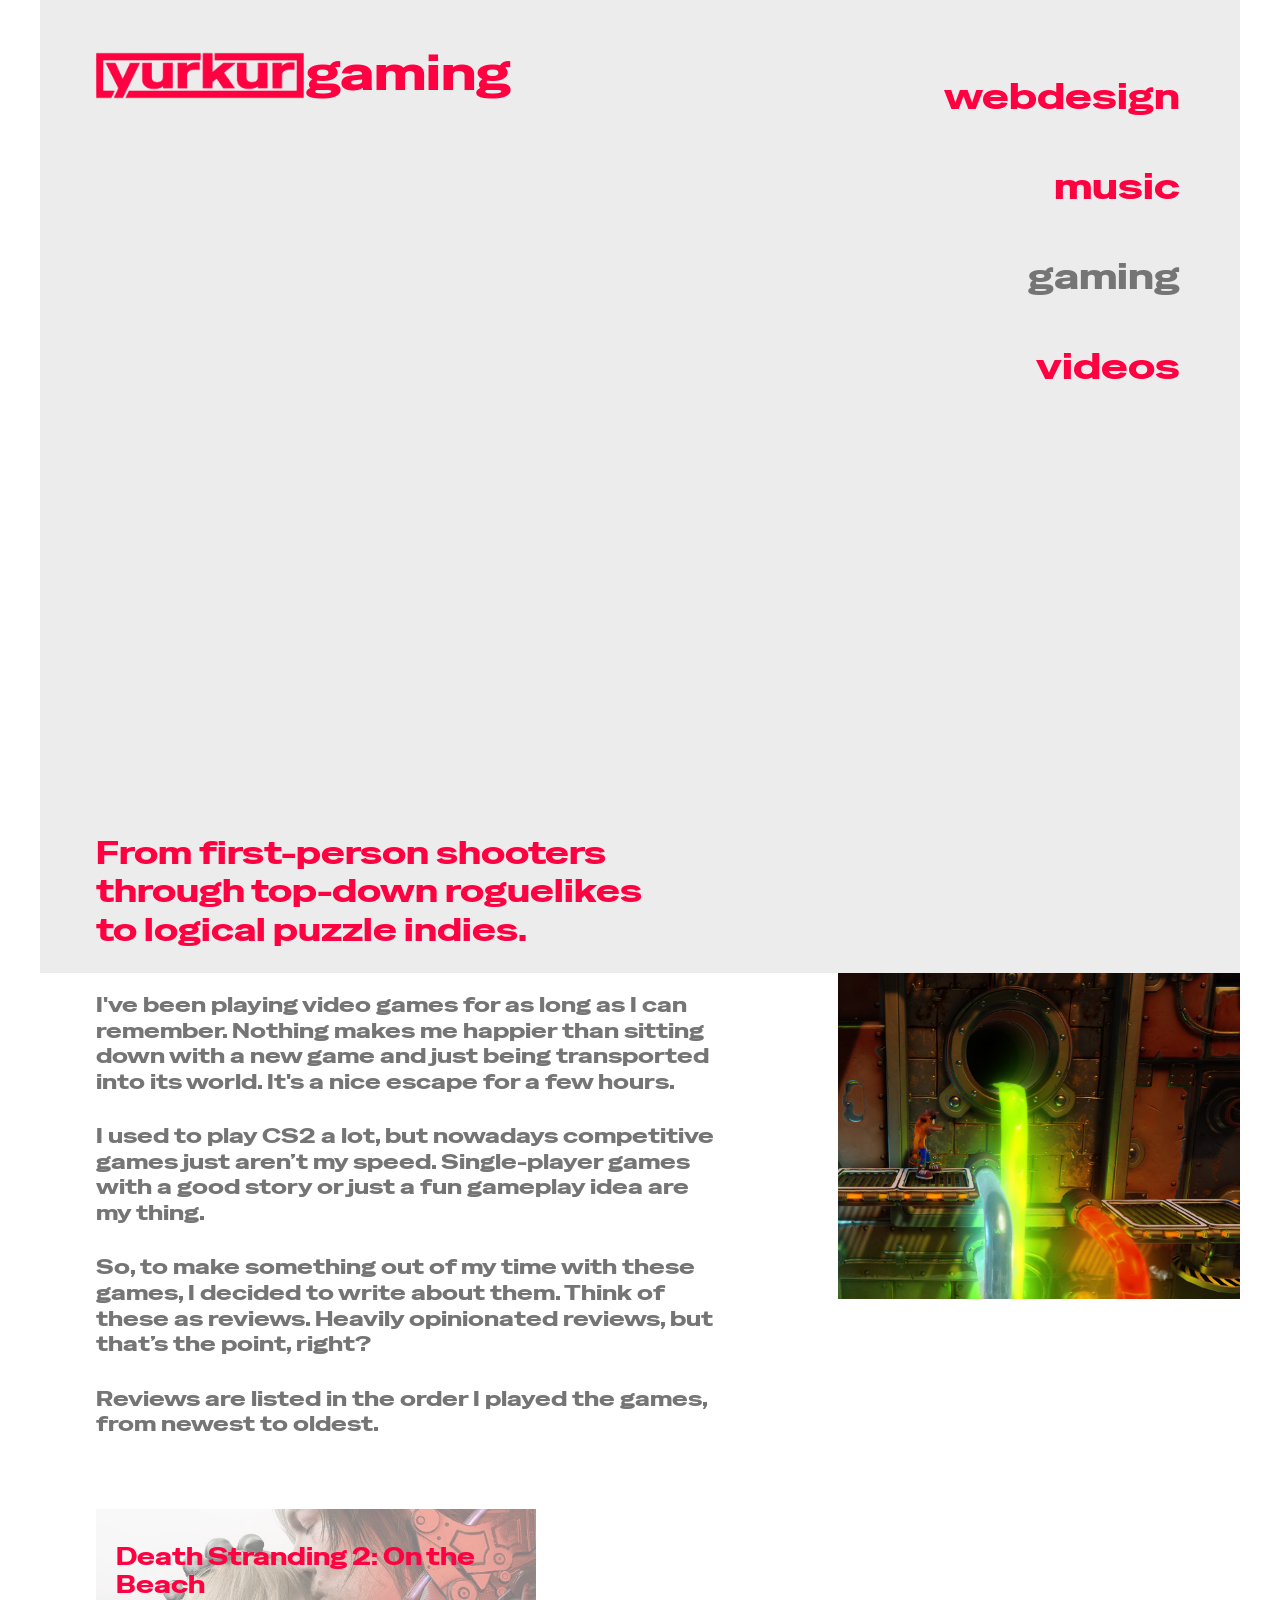
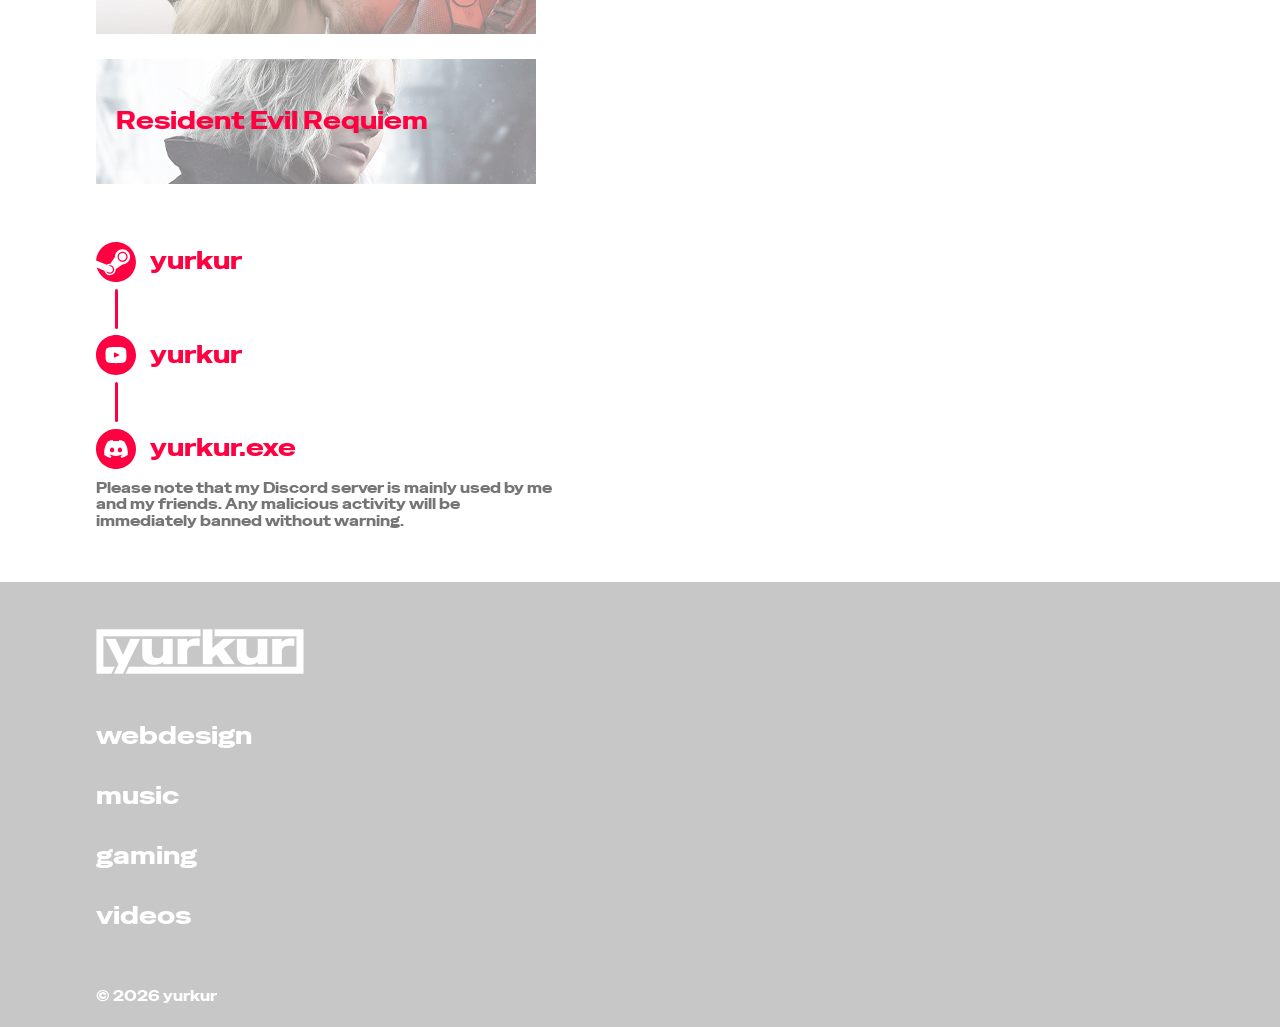
==== gaming.html @ cbd645f3 "Add website files" ====
<!doctype html>
<html lang="en">

<head>
  <meta charset="utf-8">
  <meta name="viewport" content="width=device-width, initial-scale=1">
  <meta name="description" content="Game reviews and opinions by yurkur.">
  <title>yurkur | Gaming</title>
  <link rel="preload" href="assets/fonts/special-gothic-expanded-one.ttf" as="font" type="font/ttf" crossorigin>
  <link rel="stylesheet" href="styles.css">
  <script src="script.js" defer></script>
</head>

<body class="page-gaming" id="gaming">
  <a class="skip-link" href="#main">Skip to content</a>
  <a class="brand" href="index.html" aria-label="yurkur — Home">
    <img src="assets/logo-red.webp" width="104" height="24" alt="yurkur">
    <span class="brand-page" aria-hidden="true">gaming</span>
  </a>
  <header class="header">
    <div class="header-glass" aria-hidden="true"></div>
    <button class="menu-toggle" type="button" aria-label="Open navigation" aria-controls="navigation"
      aria-expanded="false" hidden>
      <span class="menu-icon icon-menu-arrow" aria-hidden="true"></span>
    </button>
    <nav class="desktop-nav" aria-label="Main desktop navigation">
      <a href="webdesign.html">webdesign</a>
      <a href="music.html">music</a>
      <a href="gaming.html" aria-current="page">gaming</a>
      <a href="videos.html">videos</a>
    </nav>
  </header>
  <dialog class="menu" id="navigation" aria-label="Main navigation">
    <div class="menu-panel">
      <nav aria-label="Main">
        <a href="webdesign.html">webdesign</a>
        <a href="music.html">music</a>
        <a href="gaming.html" aria-current="page">gaming</a>
        <a href="videos.html">videos</a>
      </nav>
    </div>
  </dialog>
  <main id="main">
    <section class="intro" aria-label="Gaming">
      <div class="hero video-panel">
        <video class="background-video" data-file="assets/video/home-4.mp4" autoplay loop muted playsinline
          preload="none" aria-hidden="true" tabindex="-1"></video>
        <h1>From first-person shooters<br class="gaming-line"> through top-down roguelikes<br class="gaming-line"> to
          logical puzzle indies.</h1>
      </div>
      <div class="biography biography--with-photo">
        <p>I've been playing video games for as
          long as I can remember. Nothing makes
          me happier than sitting down with a
          new game and just being transported into
          its world. It's a nice escape for a few hours.</p>
        <p>I used to play CS2 a lot, but nowadays
          competitive games just aren’t my speed.
          Single-player games with a good story
          or just a fun gameplay idea are my thing.</p>
        <img class="intro-photo" src="assets/gaming-photo.webp" width="1200" height="973" alt="Crash Bandicoot"
          loading="lazy" decoding="async">
        <p>So, to make something out of my time
          with these games, I decided to write
          about them. Think of these as reviews.
          Heavily opinionated reviews, but that’s
          the point, right?</p>
        <p>Reviews are listed in the order I played
          the games, from newest to oldest.</p>
      </div>
    </section>
    <div class="gaming-reviews" aria-label="Game reviews">

      <section class="review-entry" id="review-death-stranding-2" data-review-id="death-stranding-2"
        aria-labelledby="title-death-stranding-2">
        <a class="review-card" href="reviews/death-stranding-2.html">
          <img class="review-card__image" src="assets/reviews/ds2/cover.webp" width="1200" height="973" alt=""
            loading="lazy" decoding="async">
          <h2 class="review-card__title" id="title-death-stranding-2">Death Stranding 2: On the Beach</h2>
        </a>
      </section>

      <section class="review-entry" id="review-resident-evil-requiem" data-review-id="resident-evil-requiem"
        aria-labelledby="title-resident-evil-requiem">
        <a class="review-card" href="reviews/resident-evil-requiem.html">
          <img class="review-card__image" src="assets/re9-thumb.webp" width="440" height="125" alt="" loading="lazy"
            decoding="async">
          <h2 class="review-card__title" id="title-resident-evil-requiem">Resident Evil Requiem</h2>
        </a>
      </section>

    </div>
    <section class="links-section gaming-links" aria-label="Gaming profiles">
      <ul class="social-links">
        <li><a href="https://steamcommunity.com/id/yurkur" target="_blank" rel="noopener noreferrer"
            aria-label="Steam: yurkur (opens in a new tab)"><span class="social-icon icon-steam"
              aria-hidden="true"></span><span>yurkur</span></a></li>
        <li><a href="https://www.youtube.com/@yurkur" target="_blank" rel="noopener noreferrer"
            aria-label="YouTube: yurkur (opens in a new tab)"><span class="social-icon icon-youtube"
              aria-hidden="true"></span><span>yurkur</span></a></li>
        <li><a href="https://discord.com/users/459400616897413120" target="_blank" rel="noopener noreferrer"
            aria-label="Discord: yurkur.exe (opens in a new tab)"><span class="social-icon icon-discord"
              aria-hidden="true"></span><span>yurkur.exe</span></a></li>
      </ul>
      <p class="disclaimer">Please note that my Discord server is mainly used by me and my friends. Any malicious
        activity will be immediately banned without warning.</p>
    </section>
  </main>
  <footer class="footer">
    <a href="index.html" aria-label="yurkur — Home">
      <img src="assets/logo-white.webp" width="104" height="24" alt="yurkur">
    </a>
    <nav class="footer-nav" aria-label="Footer">
      <a href="webdesign.html">webdesign</a>
      <a href="music.html">music</a>
      <a href="gaming.html" aria-current="page">gaming</a>
      <a href="videos.html">videos</a>
    </nav>
    <small>© 2026 yurkur</small>
  </footer>
</body>

</html>
---- styles.css ----
@font-face {
    font-family: "Special Gothic Expanded One";
    src: url("assets/fonts/special-gothic-expanded-one.ttf") format("truetype");
    font-style: normal;
    font-weight: 400;
    font-display: swap;
}

:root {
    --orange: #ff7300;
    --text: #757575;
    --gutter: 25px;
    --header-height: 80px;
}

* {
    box-sizing: border-box;
}

html {
    scroll-behavior: smooth;
    scroll-padding-top: 96px;
}

body {
    margin: 0;
    background: #fff;
    color: var(--text);
    font: 400 14px/1.2 "Special Gothic Expanded One", sans-serif;
}

button,
a {
    -webkit-tap-highlight-color: transparent;
}

a {
    color: inherit;
    text-decoration: none;
}

button {
    font: inherit;
    cursor: pointer;
}

img {
    display: block;
    max-width: 100%;
}

h1,
h2,
p {
    margin: 0;
    font-weight: 400;
}

a:focus-visible,
button:focus-visible {
    outline: 2px solid var(--orange);
    outline-offset: 5px;
}

.skip-link {
    position: fixed;
    top: 8px;
    left: 12px;
    padding: 10px;
    background: white;
    color: var(--orange);
    z-index: 100;
    transform: translateY(-160%);
}

.skip-link:focus {
    transform: none;
}

.brand {
    position: absolute;
    left: var(--gutter);
    top: 27px;
    z-index: 12;
}

.brand img,
.footer>a img {
    height: 23.5px;
    width: 104px;
}

.brand img {
    display: block;
    align-self: flex-start;
}

.header {
    position: sticky;
    top: 0;
    height: var(--header-height);
    margin-bottom: calc(-1 * var(--header-height));
    z-index: 10;
    pointer-events: none;
}

.header-glass {
    position: absolute;
    inset: 0;
    background: linear-gradient(to bottom, rgba(255, 255, 255, .85), rgba(255, 255, 255, .35) 65%, rgba(255, 255, 255, 0));
    -webkit-backdrop-filter: blur(14px);
    backdrop-filter: blur(14px);
    -webkit-mask-image: linear-gradient(#000 0%, #000 20%, transparent 100%);
    mask-image: linear-gradient(#000 0%, #000 20%, transparent 100%);
}

.menu-toggle {
    position: absolute;
    right: 14px;
    top: 16px;
    width: 44px;
    height: 44px;
    display: grid;
    place-items: center;
    border: 0;
    background: transparent;
    pointer-events: auto;
}

.menu-toggle[hidden] {
    display: none;
}

.menu-toggle .menu-icon {
    transition: transform .2s;
}

.menu-toggle:hover .menu-icon {
    transform: translateX(-3px);
}

.video-panel {
    position: relative;
    isolation: isolate;
    background: #ececec;
    overflow: hidden;
}

.background-video {
    position: absolute;
    inset: 0;
    width: 100%;
    height: 100%;
    object-fit: cover;
    z-index: -1;
}

.home-photo {
    position: absolute;
    inset: 0;
    width: 100%;
    height: 100%;
    object-fit: cover;
    object-position: center;
    z-index: -1;
    pointer-events: none;
}

.hero {
    min-height: 326px;
    display: flex;
    align-items: flex-end;
    padding: 120px var(--gutter) 23px;
}

h1 {
    color: var(--orange);
    font-size: 18px;
    line-height: 1.2;
}

.biography {
    padding: 21px var(--gutter) 24px;
    min-height: 213px;
}

.biography p {
    max-width: 334px;
}

.biography p+p {
    margin-top: 17px;
}

.content-section {
    min-height: 326px;
    display: flex;
    align-items: center;
    padding: 50px var(--gutter);
}

.content-nav {
    display: flex;
    flex-direction: column;
    align-items: flex-start;
    color: var(--orange);
    font-size: 24px;
    line-height: 1.2;
    gap: 30px;
}

.content-nav a,
.footer-nav a {
    transition: opacity .18s;
}

.content-nav a:hover,
.footer-nav a:hover {
    opacity: .65;
}

.links-section {
    padding: 26px var(--gutter);
    scroll-margin-top: 0;
}

h2 {
    font-size: 18px;
    line-height: 1.2;
    color: var(--orange);
}

.links-description {
    max-width: 303px;
    margin-top: 5px;
}

.social-links {
    list-style: none;
    margin: 30px 0 0;
    padding: 0;
}

.social-links li {
    position: relative;
    height: 93.4px;
}

.social-links li:last-child {
    height: 40px;
}

.social-links li:not(:last-child)::after {
    content: "";
    position: absolute;
    width: 3px;
    height: 40px;
    top: 47px;
    left: 19px;
    background: var(--orange);
    border-radius: 2px;
}

.social-links a {
    display: flex;
    align-items: center;
    gap: 14px;
    width: fit-content;
    min-height: 40px;
    color: var(--orange);
}

.social-links .social-icon {
    width: 40px;
    height: 40px;
    flex-shrink: 0;
    transition: transform .18s;
}

.social-links a:hover .social-icon {
    transform: scale(1.07);
}

.social-links a:hover span {
    text-decoration: underline;
    text-underline-offset: 4px;
}

.disclaimer {
    font-size: 8px;
    max-width: 267px;
    margin-top: 11px;
    line-height: 1.2;
}

.footer {
    position: relative;
    min-height: 244px;
    background: #c7c7c7;
    padding: 29px var(--gutter) 15px;
    color: #fff;
    display: flex;
    flex-direction: column;
    align-items: flex-start;
}

.footer-nav {
    display: flex;
    flex-direction: column;
    margin-top: 34px;
    font-size: 14px;
    line-height: 1.2;
    gap: 30px;
}

.footer small {
    font-size: 8px;
    margin-top: auto;
    padding-top: 35px;
}

.menu {
    position: fixed;
    inset: 0 0 0 auto;
    margin: 0;
    width: 60vw;
    max-width: none;
    height: 100dvh;
    max-height: none;
    padding: 0;
    border: 0;
    background: transparent;
    color: var(--orange);
    overflow: clip;
    transform: none;
    transition: none;
    overscroll-behavior: contain;
}

.menu[open] {
    display: block;
}

.menu::backdrop {
    background: rgba(0, 0, 0, 0);
    transition: background-color 0.3s ease;
}

.menu.is-open::backdrop {
    background: rgba(0, 0, 0, 0.15);
}

.menu nav {
    display: flex;
    flex-direction: column;
}

.menu nav a {
    display: block;
    width: 100%;
    padding: 17px 25px;
    font-size: clamp(14px, 4vw, 22px);
    overflow-wrap: anywhere;
    color: #757575;
    transition: background .15s, color .15s;
}

.menu nav a[aria-current="page"],
.menu nav a:hover,
.menu nav a:focus-visible {
    background-color: #FF7300;
    color: #fff;
}

body.menu-open {
    position: fixed;
    inset: 0;
    top: var(--scroll-top);
    overflow: hidden;
}

.menu-panel {
    height: 100%;
    padding: 80px 0 24px;
    overflow-y: auto;
    background: #fff;
    transform: translateX(100%);
    transition: transform 0.3s ease;
}

.menu.is-open .menu-panel {
    transform: translateX(0);
}

.menu-toggle {
    z-index: 2;
}

.menu-toggle .menu-icon {
    transform: rotate(0deg);
    transition: transform 0.3s ease;
}

.menu-toggle:hover .menu-icon {
    transform: rotate(0deg);
}

.menu-toggle[aria-expanded="true"] .menu-icon {
    transform: rotate(180deg);
}

.desktop-nav,
.footer-logo-default,
.footer-logo-hover {
    display: none;
}

.social-icon,
.menu-icon {
    display: block;
    background-color: currentColor;
    -webkit-mask: var(--icon-image) center / contain no-repeat;
    mask: var(--icon-image) center / contain no-repeat;
}

.menu-toggle {
    color: var(--orange);
}

.menu-icon {
    width: 15px;
    height: 15px;
}

.icon-instagram {
    --icon-image: url("assets/instagram.svg");
}

.icon-music {
    --icon-image: url("assets/music.svg");
}

.icon-soundcloud {
    --icon-image: url("assets/soundcloud.svg");
}

.icon-youtube {
    --icon-image: url("assets/youtube.svg");
}

.icon-steam {
    --icon-image: url("assets/steam.svg");
}

.icon-discord {
    --icon-image: url("assets/discord.svg");
}

.icon-spotify {
    --icon-image: url("assets/spotify.svg");
}

.icon-apple-music {
    --icon-image: url("assets/apple-music.svg");
}

.icon-mail {
    --icon-image: url("assets/mail.svg");
}

.icon-menu-arrow {
    --icon-image: url("assets/menu-arrow.svg");
}

:is(.menu) a[href="music.html"] {
    --nav-hover: #00FF80;
}

:is(.menu) a[href="webdesign.html"] {
    --nav-hover: #00CBFF;
}

:is(.menu) a[href="gaming.html"] {
    --nav-hover: #FF0040;
}

:is(.menu) a[href="videos.html"] {
    --nav-hover: #B700FF;
}

.menu nav a:hover,
.menu nav a:focus-visible {
    background-color: var(--nav-hover, var(--orange));
    color: #fff;
}

.page-music {
    --orange: #00ff80;
}

.page-music .brand {
    display: flex;
    align-items: center;
    color: var(--orange);
}

.page-webdesign .brand,
.page-gaming .brand,
.page-videos .brand {
    display: flex;
    align-items: center;
    gap: 1px;
    color: var(--orange);
}

.page-music .brand-page {
    font-size: 25px;
    line-height: 1;
}

.page-music .hero,
.page-gaming .hero,
.page-videos .hero {
    padding-bottom: 24px;
}

.page-music .biography {
    min-height: 0;
    padding-bottom: 28px;
}

.page-music .biography p {
    max-width: 345px;
}

.page-webdesign .biography {
    min-height: 0;
    padding-bottom: 18px;
}

.page-webdesign .biography p,
.page-gaming .biography p,
.page-videos .biography p {
    max-width: 100%;
}

.page-gaming .biography,
.page-videos .biography {
    min-height: 0;
    padding-bottom: 19px;
}

.page-videos .biography {
    padding-bottom: 0;
}

.page-music .music-inline-link {
    color: var(--orange);
    transition: color .2s ease;
}

.page-music .music-inline-link:hover,
.page-music .music-inline-link:focus-visible {
    color: #757575;
}

.page-music .music-intro-links {
    margin-top: 29px;
}

.page-music .media-section,
.page-videos .media-section {
    padding: 29px var(--gutter) 0;
}

.page-videos .media-section {
    padding-top: 26px;
    padding-bottom: 41px;
}

.page-music .media-description,
.page-videos .media-description {
    max-width: 292px;
}

.page-videos .media-description {
    max-width: none;
}

.page-music .media-list,
.page-videos .media-list {
    display: grid;
    gap: 30px;
    margin-top: 30px;
}

.page-videos .media-list {
    margin-top: 26px;
}

.page-music .media-item,
.page-videos .media-item {
    min-width: 0;
    margin: 0;
}

.page-music .media-item figcaption,
.page-videos .media-item figcaption {
    margin-top: 7px;
    text-align: center;
    line-height: 1.2;
}

.page-music .media-item figcaption span,
.page-music .media-item time {
    display: block;
}

.page-music .media-item time {
    color: #c7c7c7;
}

.page-videos .media-item figcaption span {
    display: block;
}

.page-music .media-player,
.page-videos .media-player {
    position: relative;
    width: 100%;
    aspect-ratio: 352 / 179;
    overflow: hidden;
    border-radius: 20px;
    background: #ececec;
}

.page-music .media-player iframe,
.page-videos .media-player iframe {
    display: block;
    width: 100%;
    height: 100%;
    border: 0;
}

.page-music .music-streaming {
    padding-top: 33px;
    padding-bottom: 24px;
}

.page-music .music-streaming .links-description {
    max-width: 293px;
    margin-top: 0;
}

.page-music .music-streaming .social-links {
    margin-top: 28px;
}

.page-music .menu nav a[aria-current="page"] {
    background-color: var(--orange);
    color: #fff;
}

.page-music .menu nav a:hover,
.page-music .menu nav a:focus-visible {
    background-color: var(--nav-hover, var(--orange));
    color: #fff;
}

.page-music .footer,
.page-webdesign .footer,
.page-gaming .footer,
.page-videos .footer {
    padding-top: 25px;
}

.page-music .footer small,
.page-webdesign .footer small,
.page-gaming .footer small,
.page-videos .footer small {
    padding-top: 24px;
}

.page-webdesign .footer>a,
.page-gaming .footer>a,
.page-videos .footer>a {
    position: relative;
    display: block;
}

.page-webdesign .footer>a img,
.page-gaming .footer>a img,
.page-videos .footer>a img {
    transition: opacity .2s ease;
}

.page-webdesign .footer>a::after,
.page-gaming .footer>a::after,
.page-videos .footer>a::after {
    content: "";
    position: absolute;
    inset: 0;
    background: var(--orange);
    -webkit-mask: url("assets/logo-white.webp") center / contain no-repeat;
    mask: url("assets/logo-white.webp") center / contain no-repeat;
    opacity: 0;
    pointer-events: none;
    transition: opacity .2s ease;
}

.page-webdesign .footer>a:hover img,
.page-webdesign .footer>a:focus-visible img,
.page-gaming .footer>a:hover img,
.page-gaming .footer>a:focus-visible img,
.page-videos .footer>a:hover img,
.page-videos .footer>a:focus-visible img {
    opacity: 0;
}

.page-webdesign .footer>a:hover::after,
.page-webdesign .footer>a:focus-visible::after,
.page-gaming .footer>a:hover::after,
.page-gaming .footer>a:focus-visible::after,
.page-videos .footer>a:hover::after,
.page-videos .footer>a:focus-visible::after {
    opacity: 1;
}

.page-music .footer-nav {
    margin-top: 6px;
    gap: 0;
    line-height: 2.5;
}

.page-music .footer-nav [aria-current="page"] {
    color: var(--orange);
}

.desktop-nav a[aria-current="page"] {
    color: #757575;
}

.page-webdesign {
    --orange: #00cbff;
}

.page-webdesign .brand-page {
    font-size: clamp(19px, 6.22vw, 25px);
    line-height: 1;
    transform: translateY(-2px);
}

.page-webdesign .webdesign-inline-link {
    color: var(--orange);
}

.page-webdesign a.webdesign-inline-link:hover,
.page-webdesign a.webdesign-inline-link:focus-visible {
    color: #757575;
}

.page-webdesign .portfolio-section {
    padding: 0 var(--gutter);
}

.page-webdesign .portfolio-grid {
    display: grid;
    grid-template-columns: minmax(0, 1fr);
    gap: 18px;
}

.page-webdesign .portfolio-card {
    position: relative;
    display: grid;
    place-items: center;
    overflow: hidden;
    isolation: isolate;
    min-width: 0;
    aspect-ratio: 1;
    background: #c7c7c7;
}

.page-webdesign .portfolio-card__image {
    position: absolute;
    inset: 0;
    width: 100%;
    height: 100%;
    max-width: none;
    object-fit: cover;
    transition: transform .4s ease, filter .4s ease;
}

.page-webdesign .portfolio-card__logo {
    position: relative;
    z-index: 1;
    width: min(280px, 80%);
    height: auto;
    max-height: 75%;
    object-fit: contain;
    pointer-events: none;
}

.page-webdesign .portfolio-card[href]:focus-visible .portfolio-card__image {
    transform: scale(1.045);
    filter: brightness(1.12);
}

.page-webdesign .webdesign-contact {
    padding: 30px var(--gutter) 28px;
}

.page-webdesign .webdesign-contact .social-links {
    margin: 0;
}

.page-webdesign .menu nav a[aria-current="page"],
.page-gaming .menu nav a[aria-current="page"],
.page-videos .menu nav a[aria-current="page"] {
    background: var(--orange);
    color: #fff;
}

.page-webdesign .footer-nav,
.page-gaming .footer-nav,
.page-videos .footer-nav {
    gap: 0;
    line-height: 2.5;
    margin-top: 7px;
}

.page-webdesign .footer-nav a {
    color: #fff;
}

.page-webdesign .footer-nav a:hover,
.page-webdesign .footer-nav a:focus-visible,
.page-gaming .footer-nav a:hover,
.page-gaming .footer-nav a:focus-visible,
.page-videos .footer-nav a:hover,
.page-videos .footer-nav a:focus-visible {
    color: var(--orange);
    opacity: 1;
}

.page-webdesign .webdesign-inline-link,
.page-webdesign .social-links a,
.page-webdesign .footer-nav a {
    transition: color .2s ease, opacity .2s ease;
}

.page-webdesign .social-links .social-icon {
    transition: background-color .2s ease, transform .2s ease;
}

.page-gaming .social-links a,
.page-videos .social-links a {
    transition: color .2s ease;
}

.page-gaming .social-links .social-icon,
.page-videos .social-links .social-icon {
    transition: transform .2s ease, filter .2s ease;
}

.page-webdesign .portfolio-card {
    aspect-ratio: 1 / 1;
    overflow: hidden;
}

.page-webdesign .portfolio-card__image {
    width: 100%;
    height: 100%;
    object-fit: cover;
    transform: scale(1);
    transition: transform .4s ease;
    z-index: 0;
}

.page-webdesign .portfolio-card[href]:focus-visible .portfolio-card__image {
    filter: brightness(1.25) contrast(.55);
}

.page-webdesign .portfolio-card::before {
    content: "";
    position: absolute;
    inset: 0;
    z-index: 1;
    background: #fff;
    opacity: .50;
    pointer-events: none;
    transition: opacity .4s ease;
}

.page-webdesign .portfolio-card__logo {
    z-index: 2;
}

.page-webdesign .portfolio-card[href]:focus-visible::before {
    opacity: .70;
}

.page-gaming {
    --orange: #ff0040;
    --review-white: .50;
    --review-white-hover: .70;
}

.page-gaming .brand-page,
.page-videos .brand-page {
    font-size: 25px;
    line-height: 1;
    transform: translateY(-2px);
}

.page-gaming .gaming-reviews {
    display: grid;
    grid-template-columns: minmax(0, 1fr);
    gap: 21px;
    padding-inline: var(--gutter);
}

.page-gaming .review-entry {
    min-width: 0;
}

.page-gaming .review-card {
    position: relative;
    isolation: isolate;
    overflow: hidden;
    display: flex;
    align-items: center;
    width: 100%;
    aspect-ratio: 440 / 125;
    padding: 15px;
    background: #ececec;
    color: var(--orange);
}

.page-gaming .review-card__image {
    position: absolute;
    inset: 0;
    z-index: 0;
    width: 100%;
    height: 100%;
    max-width: none;
    object-fit: cover;
    transform: scale(1);
    transition: transform .4s ease;
}

.page-gaming .review-card::before {
    content: "";
    position: absolute;
    inset: 0;
    z-index: 1;
    background: #fff;
    opacity: var(--review-white);
    pointer-events: none;
    transition: opacity .4s ease;
}

.page-gaming .review-card__title {
    position: relative;
    z-index: 2;
    font-size: 18px;
    line-height: 1.2;
}

.page-gaming .review-card:focus-visible .review-card__image {
    transform: scale(1.045);
}

.page-gaming .review-card:focus-visible::before {
    opacity: var(--review-white-hover);
}

.page-gaming .gaming-links {
    padding: 30px var(--gutter) 28px;
}

.page-gaming .gaming-links .social-links {
    margin: 0;
}

.page-gaming .footer-nav a,
.page-videos .footer-nav a {
    color: #fff;
    transition: color .2s ease;
}

.page-review .review-layout {
    display: grid;
    grid-template-columns: minmax(0, 1fr);
}

.page-review .review-hero {
    position: relative;
}

.page-review .review-cover {
    position: absolute;
    inset: 0;
    z-index: -1;
    width: 100%;
    height: 100%;
    object-fit: cover;
    pointer-events: none;
}

.page-review .review-hero::before {
    content: "";
    position: absolute;
    inset: 0;
    z-index: 0;
    background: #fff;
    opacity: .50;
    pointer-events: none;
}

.page-review .review-hero h1 {
    position: relative;
    z-index: 1;
    font-size: 24px;
    line-height: 1.2;
}

.page-review .review-year {
    display: block;
    font-size: 16px;
}

.page-review .review-back-icon,
.page-review .review-arrow {
    display: inline-block;
    flex-shrink: 0;
    background: currentColor;
    -webkit-mask: var(--icon-image) center / contain no-repeat;
    mask: var(--icon-image) center / contain no-repeat;
}

.page-review .review-back-icon {
    --icon-image: url("assets/back-arrow.svg");
    width: 23px;
    height: 23px;
}

.page-review .review-arrow {
    width: 15px;
    height: 15px;
}

.page-review .review-arrow--right {
    transform: rotate(180deg);
}

.page-review .review-hero__back {
    position: absolute;
    right: var(--gutter);
    bottom: 24px;
    z-index: 2;
    display: grid;
    place-items: center;
    width: 32px;
    height: 32px;
    color: var(--orange);
    transition: color .2s ease;
}

.page-review .review-deck {
    padding: 21px var(--gutter) 0;
    font-size: 16px;
    line-height: 1.2;
}

.page-review .review-pagination {
    display: flex;
    align-items: center;
    justify-content: space-between;
    gap: 12px;
    margin-inline: var(--gutter);
    font-size: 12px;
    line-height: 1.2;
    color: var(--orange);
}

.page-review .review-pagination a {
    display: inline-flex;
    align-items: center;
    min-height: 44px;
    transition: color .2s ease;
}

.page-review .review-pagination a[aria-disabled="true"] {
    color: #c7c7c7;
    cursor: default;
    pointer-events: none;
}

.page-review .review-pagination--top {
    padding-block: 12px 14px;
    margin-top: 10px;
    border-bottom: 2px solid #757575;
}

.page-review .review-copy {
    padding: 24px var(--gutter);
    min-width: 0;
    font-size: 12px;
    line-height: 1.2;
}

.page-review .review-copy p+p {
    margin-top: 17px;
}

.page-review .review-copy--1 {
    padding-top: 18px;
}

.page-review .review-image {
    display: block;
    width: 100%;
    height: auto;
}

.page-review .review-trailer {
    margin: 0;
    padding: 0 var(--gutter) 20px;
    min-width: 0;
}

.page-review .review-trailer__player {
    width: 100%;
    aspect-ratio: 352 / 179;
    background: #ececec;
    overflow: hidden;
    border-radius: 20px;
}

.page-review .review-trailer iframe {
    display: block;
    width: 100%;
    height: 100%;
    border: 0;
}

.page-review .review-trailer figcaption {
    margin-top: 7px;
    text-align: center;
    font-size: 14px;
    line-height: 1.2;
}

.page-review .review-pagination--bottom {
    border-top: 2px solid #757575;
    padding-block: 5px;
}

.page-review .review-back-link {
    display: inline-flex;
    align-items: center;
    justify-self: start;
    gap: 5px;
    margin: 0 var(--gutter) 26px;
    min-height: 36px;
    color: var(--orange);
    font-size: 12px;
    transition: color .2s ease;
}

.page-review .review-back-link:hover,
.page-review .review-back-link:focus-visible,
.page-review .review-hero__back:hover,
.page-review .review-hero__back:focus-visible,
.page-review .review-pagination a[href]:hover,
.page-review .review-pagination a[href]:focus-visible {
    color: #757575;
}

.page-review .review-pagination [hidden] {
    display: none;
}

.page-review .review-copy--desktop {
    display: none;
}

.page-videos {
    --orange: #b700ff;
}

.page-videos .videos-channel-links {
    margin-top: 26px;
}

.review-ds2 .review-trailer {
    padding-bottom: 20px;
}

.review-ds2 .review-pagination--bottom {
    margin-top: 28px;
}

.intro-photo {
    display: block;
    width: 100%;
    height: auto;
}

@media (max-width: 1023px) {
    .page-music .brand-page {
        transform: translateY(-2px);
    }

    .page-webdesign .footer-nav a[aria-current="page"],
    .page-gaming .footer-nav a[aria-current="page"],
    .page-videos .footer-nav a[aria-current="page"] {
        color: var(--orange);
    }

    .page-webdesign .portfolio-section {
        padding-top: 29px;
    }

    .review-ds2 .review-copy {
        padding-right: calc(var(--gutter) + 3px);
    }

    .biography--with-photo .intro-photo {
        width: calc(100% + 2 * var(--gutter));
        max-width: none;
        margin: 28px calc(-1 * var(--gutter)) 29px;
    }
}

@media (max-width: 374px) {
    .page-webdesign .hero h1 {
        font-size: 16px;
    }

    .page-videos .hero h1 {
        font-size: 17px;
    }

    .page-gaming .gaming-line {
        display: none;
    }

    .page-gaming:not(.page-review) .hero h1,
    .page-gaming .review-card__title {
        font-size: 16px;
    }

    .page-review .review-pagination {
        gap: 4px;
        font-size: 10px;
    }

    .page-videos .videos-line {
        display: none;
    }
}

@media (min-width: 1024px) {
    .page-home .brand,
    .page-music .brand {
        top: 52px;
        left: calc(var(--desktop-edge) + var(--desktop-inset));
    }

    .page-home .brand img,
    .page-music .brand img,
    .page-webdesign .brand img,
    .page-gaming .brand img,
    .page-videos .brand img {
        width: 208px;
        height: 47px;
    }

    .page-webdesign .brand,
    .page-gaming .brand,
    .page-videos .brand {
        top: 52px;
        left: calc(var(--desktop-edge) + var(--desktop-inset));
        gap: 2px;
    }

    .page-home .header,
    .page-music .header,
    .page-webdesign .header,
    .page-gaming .header,
    .page-videos .header {
        position: static;
        height: 0;
        margin: 0;
    }

    .page-home .menu-toggle,
    .page-home .menu,
    .page-home .content-nav {
        display: none;
    }

    .page-home .desktop-nav,
    .page-music .desktop-nav,
    .page-webdesign .desktop-nav,
    .page-gaming .desktop-nav,
    .page-videos .desktop-nav {
        position: absolute;
        top: 52px;
        right: calc(var(--desktop-edge) + var(--desktop-right-inset));
        z-index: 20;
        display: flex;
        flex-direction: column;
        align-items: flex-end;
        color: var(--orange);
        font-size: 36px;
        line-height: 2.5;
        pointer-events: auto;
    }

    .page-home .desktop-nav a,
    .page-music .desktop-nav a,
    .page-webdesign .desktop-nav a,
    .page-gaming .desktop-nav a,
    .page-videos .desktop-nav a {
        transition: color .2s ease;
    }

    .page-music .desktop-nav a:hover,
    .page-music .desktop-nav a:focus-visible {
        color: var(--nav-hover, #757575);
        opacity: 1;
    }

    .page-webdesign .desktop-nav a:hover,
    .page-webdesign .desktop-nav a:focus-visible,
    .page-webdesign .desktop-nav a[aria-current="page"],
    .page-gaming .desktop-nav a:hover,
    .page-gaming .desktop-nav a:focus-visible,
    .page-gaming .desktop-nav a[aria-current="page"],
    .page-videos .desktop-nav a:hover,
    .page-videos .desktop-nav a:focus-visible,
    .page-videos .desktop-nav a[aria-current="page"] {
        color: #757575;
        opacity: 1;
    }

    .page-home main,
    .page-music main {
        display: grid;
        grid-template-columns: minmax(0, 1fr) min(33.5%, 402px);
        width: calc(100% - 64px);
        max-width: 1200px;
        margin-inline: auto;
    }

    .page-home .intro,
    .page-music .intro,
    .page-webdesign .intro {
        display: contents;
    }

    .page-home .hero {
        grid-column: 1 / -1;
        grid-row: 1;
        min-height: 0;
        aspect-ratio: 402 / 326;
        padding: 160px var(--desktop-inset) 22px;
    }

    .page-home .hero h1,
    .page-music .hero h1,
    .page-webdesign .hero h1,
    .page-gaming .hero h1,
    .page-videos .hero h1 {
        font-size: clamp(28px, 2.5vw, 36px);
        line-height: 1.2;
    }

    .page-music .hero {
        grid-column: 1 / -1;
        grid-row: 1;
        min-height: 0;
        aspect-ratio: 402 / 326;
        padding: 160px var(--desktop-inset) 24px;
    }

    .page-webdesign .hero,
    .page-gaming .hero,
    .page-videos .hero {
        min-height: 0;
        aspect-ratio: 402 / 326;
        padding: 160px var(--desktop-inset) 24px;
    }

    .page-webdesign .hero {
        grid-column: 1 / -1;
        grid-row: 1;
    }

    .page-videos .hero {
        padding-bottom: 28px;
    }

    .page-home .biography {
        grid-column: 1;
        grid-row: 2;
        min-width: 0;
        min-height: 326px;
        padding: 19px var(--desktop-inset) 19px;
        font-size: var(--desktop-content-size);
        line-height: 1.2;
    }

    .page-home .biography p {
        max-width: 572px;
    }

    .page-home .biography p+p,
    .page-music .biography p+p,
    .page-webdesign .biography p+p,
    .page-gaming .biography p+p,
    .page-videos .biography p+p {
        margin-top: 28.8px;
    }

    .page-music .biography {
        grid-column: 1;
        grid-row: 2;
        min-width: 0;
        padding: 19px 0 0 var(--desktop-inset);
        font-size: var(--desktop-content-size);
        line-height: 1.2;
    }

    .page-music .biography p {
        width: 100%;
        max-width: 590px;
    }

    .page-webdesign .biography {
        padding: 19px var(--desktop-right-inset) 76px var(--desktop-inset);
        font-size: var(--desktop-content-size);
        line-height: 1.2;
    }

    .page-webdesign .biography p {
        max-width: 630px;
    }

    .page-gaming .biography,
    .page-videos .biography {
        padding: 19px var(--desktop-right-inset) 72px var(--desktop-inset);
        font-size: var(--desktop-content-size);
        line-height: 1.2;
    }

    .page-gaming .biography p,
    .page-videos .biography p {
        max-width: 620px;
    }

    .page-webdesign .biography {
        grid-column: 1;
        grid-row: 2;
        min-width: 0;
    }

    .page-webdesign .biography {
        grid-column: 1 / -1;
    }

    .page-videos .biography {
        padding-bottom: 0;
    }

    .page-videos .biography p {
        max-width: 650px;
    }

    .page-videos .biography p+p {
        margin-top: 28.8px;
    }

    .page-home .content-section {
        grid-column: 2;
        grid-row: 2;
        align-self: start;
        min-height: 0;
        aspect-ratio: 402 / 326;
        padding: 0;
    }

    .page-home .links-section {
        grid-column: 1 / -1;
        grid-row: 3;
        padding: 27px var(--desktop-inset) 45px;
    }

    .page-home h2 {
        font-size: 24px;
    }

    .page-home .links-description {
        max-width: 390px;
        margin-top: 8px;
        font-size: 18px;
    }

    .page-home .social-links {
        margin-top: 35px;
        font-size: 24px;
    }

    .page-home .social-links a,
    .page-music .social-links a {
        transition: color .2s ease;
    }

    .page-home .social-links .social-icon,
    .page-music .social-links .social-icon {
        transition: background-color .2s ease;
    }

    .page-home .social-links a:hover .social-icon,
    .page-home .social-links a:focus-visible .social-icon,
    .page-music .social-links a:hover .social-icon,
    .page-music .social-links a:focus-visible .social-icon,
    .page-webdesign .social-links a:hover .social-icon,
    .page-webdesign .social-links a:focus-visible .social-icon,
    .page-gaming .social-links a:hover .social-icon,
    .page-gaming .social-links a:focus-visible .social-icon,
    .page-videos .social-links a:hover .social-icon,
    .page-videos .social-links a:focus-visible .social-icon {
        transform: none;
        background-color: currentColor;
    }

    .page-home .social-links a:hover span,
    .page-music .social-links a:hover span,
    .page-webdesign .social-links a:hover span,
    .page-gaming .social-links a:hover span,
    .page-videos .social-links a:hover span {
        text-decoration: none;
    }

    .page-music .social-links {
        font-size: 24px;
    }

    .page-music .social-links a:hover,
    .page-music .social-links a:focus-visible,
    .page-webdesign .social-links a:hover,
    .page-webdesign .social-links a:focus-visible,
    .page-gaming .social-links a:hover,
    .page-gaming .social-links a:focus-visible,
    .page-videos .social-links a:hover,
    .page-videos .social-links a:focus-visible {
        color: #757575;
    }

    .page-home .disclaimer {
        max-width: 465px;
        margin-top: 11px;
        font-size: 14px;
    }

    .page-home .footer,
    .page-music .footer,
    .page-webdesign .footer,
    .page-gaming .footer,
    .page-videos .footer {
        min-height: 445px;
        padding: 46px calc(var(--desktop-edge) + var(--desktop-inset)) 22px;
    }

    .page-home .footer>a {
        position: relative;
        display: grid;
        width: 208px;
        height: 47px;
    }

    .page-home .footer>a img,
    .page-music .footer>a img {
        grid-area: 1 / 1;
        width: 208px;
        height: 47px;
        transition: opacity .2s ease;
    }

    .page-home .footer>a:hover .footer-logo-default,
    .page-home .footer>a:focus-visible .footer-logo-default,
    .page-music .footer>a:hover .footer-logo-default,
    .page-music .footer>a:focus-visible .footer-logo-default {
        opacity: 1;
    }

    .page-home .footer>a:hover .footer-logo-hover,
    .page-home .footer>a:focus-visible .footer-logo-hover,
    .page-music .footer>a:hover .footer-logo-hover,
    .page-music .footer>a:focus-visible .footer-logo-hover {
        opacity: 0;
    }

    .page-home .footer small,
    .page-music .footer small,
    .page-webdesign .footer small,
    .page-gaming .footer small,
    .page-videos .footer small {
        padding-top: 42px;
        font-size: 14px;
    }

    .page-music .footer>a {
        display: grid;
        width: 208px;
        height: 47px;
    }

    .page-webdesign .footer>a img,
    .page-gaming .footer>a img,
    .page-videos .footer>a img {
        width: 208px;
        height: 47px;
    }

    .page-home .footer-logo-mobile,
    .page-music .footer-logo-mobile {
        display: none;
    }

    .page-home .footer-logo-default,
    .page-home .footer-logo-hover,
    .page-music .footer-logo-default,
    .page-music .footer-logo-hover {
        display: block;
    }

    .page-home .footer-logo-default,
    .page-music .footer-logo-default {
        opacity: 0;
    }

    .page-home .footer-logo-hover,
    .page-music .footer-logo-hover {
        opacity: 1;
    }

    .page-home .footer-nav {
        margin-top: 31px;
        gap: 0;
        color: #fff;
        font-size: 24px;
        line-height: 2.5;
    }

    .page-home .footer-nav a {
        transition: color .2s ease;
    }

    .page-home .desktop-nav a:hover,
    .page-home .desktop-nav a:focus-visible,
    .page-home .social-links a:hover,
    .page-home .social-links a:focus-visible {
        color: #757575;
        opacity: 1;
    }

    .page-home .footer-nav a:hover,
    .page-home .footer-nav a:focus-visible {
        color: #ff7300;
        opacity: 1;
    }

    .page-music .brand-page {
        font-size: 49px;
    }

    .page-music .menu-toggle,
    .page-music .menu,
    .page-webdesign .menu-toggle,
    .page-webdesign .menu {
        display: none;
    }

    .page-music .music-intro-links {
        margin-top: 42px;
    }

    .page-music .intro-photo {
        grid-column: 2;
        grid-row: 2;
        align-self: start;
    }

    .page-music .media-section {
        grid-column: 1 / -1;
        grid-row: 3;
        padding: 38px var(--desktop-right-inset) 0 var(--desktop-inset);
    }

    .page-videos .media-section {
        padding: 31px var(--desktop-right-inset) 108px var(--desktop-inset);
    }

    .page-music .media-description {
        max-width: 500px;
        font-size: var(--desktop-content-size);
        line-height: 1.2;
    }

    .page-videos .media-description {
        font-size: var(--desktop-content-size);
        line-height: 1.2;
    }

    .page-music .media-list {
        gap: 98px;
        margin-top: 84px;
    }

    .page-videos .media-list {
        margin-top: 83px;
        gap: 99px;
    }

    .page-music .media-item figcaption {
        margin-top: 34px;
        text-align: left;
        font-size: 18px;
        line-height: 26px;
    }

    .page-music .media-item+.media-item figcaption {
        margin-top: 41px;
    }

    .page-videos .media-item figcaption {
        margin-top: 29px;
        text-align: left;
        font-size: 18px;
        line-height: 1.2;
    }

    .page-videos .media-item+.media-item figcaption {
        margin-top: 38px;
    }

    .page-music .music-streaming {
        grid-column: 1 / -1;
        grid-row: 4;
        padding: 100px var(--desktop-inset) 55px;
    }

    .page-music .music-streaming .links-description {
        max-width: 502px;
        font-size: 24px;
        line-height: 1.2;
    }

    .page-music .music-streaming .social-links {
        margin-top: 39px;
    }

    .page-music .footer-nav,
    .page-webdesign .footer-nav,
    .page-gaming .footer-nav,
    .page-videos .footer-nav {
        margin-top: 31px;
        font-size: 24px;
        line-height: 2.5;
    }

    .page-music .footer-nav a,
    .page-music .footer-nav [aria-current="page"] {
        color: #fff;
        transition: color .2s ease;
    }

    .page-music .footer-nav a:hover,
    .page-music .footer-nav a:focus-visible {
        color: var(--orange);
        opacity: 1;
    }

    .page-music .brand-page {
        transform: translateY(-4px);
    }

    .page-webdesign .brand-page,
    .page-gaming .brand-page,
    .page-videos .brand-page {
        font-size: 49px;
        transform: translateY(-4px);
    }

    .page-webdesign main,
    .page-gaming main,
    .page-videos main {
        width: calc(100% - 64px);
        max-width: 1200px;
        margin-inline: auto;
    }

    .page-webdesign .portfolio-section {
        padding-inline: var(--desktop-inset) var(--desktop-right-inset);
    }

    .page-webdesign .portfolio-grid {
        grid-template-columns: repeat(2, minmax(0, 1fr));
        gap: 50px 49px;
    }

    .page-webdesign .webdesign-contact {
        padding: 45px var(--desktop-inset) 57px;
        font-size: 24px;
    }

    .header-glass {
        display: none;
    }

    .page-gaming .header-glass,
    .page-gaming .menu-toggle,
    .page-gaming .menu,
    .page-videos .header-glass,
    .page-videos .menu-toggle,
    .page-videos .menu {
        display: none;
    }

    .page-gaming .gaming-reviews {
        padding-inline: var(--desktop-inset) var(--desktop-right-inset);
        gap: 25px;
    }

    .page-gaming .review-entry {
        width: 440px;
        max-width: 100%;
    }

    .page-gaming .review-card {
        padding: 20px;
    }

    .page-gaming .review-card__title {
        font-size: 24px;
    }

    .page-gaming .gaming-links {
        padding: 58px var(--desktop-inset) 52px;
        font-size: 24px;
    }

    .page-gaming .disclaimer {
        max-width: 465px;
        font-size: 14px;
    }

    .page-webdesign main {
        display: grid;
        grid-template-columns: minmax(0, 1fr) min(33.5%, 402px);
    }

    .page-webdesign .portfolio-section {
        grid-column: 1 / -1;
        grid-row: 3;
    }

    .page-webdesign .webdesign-contact {
        grid-column: 1 / -1;
        grid-row: 4;
    }

    .page-review .review-layout {
        grid-template-columns: minmax(0, 1fr) min(33.5%, 402px);
    }

    .page-review .review-hero {
        grid-column: 1 / -1;
        grid-row: 1;
        padding-bottom: 38px;
    }

    .page-review .review-hero h1 {
        font-size: 36px;
    }

    .page-review .review-year {
        font-size: 24px;
    }

    .page-review .review-hero__back {
        right: var(--desktop-right-inset);
        bottom: 102px;
        width: 50px;
        height: 50px;
    }

    .page-review .review-hero__back .review-back-icon {
        width: 50px;
        height: 50px;
    }

    .page-review .review-deck {
        grid-column: 1;
        grid-row: 2;
        padding: 19px 44px 0 var(--desktop-inset);
        font-size: 24px;
        max-width: 608px;
    }

    .page-review .review-pagination {
        grid-column: 1;
        margin-left: 0;
        margin-right: 44px;
        font-size: 24px;
    }

    .page-review .review-pagination--top {
        grid-row: 3;
        margin-top: 35px;
        padding-block: 8px 13px;
    }

    .page-review .review-arrow {
        width: 25px;
        height: 25px;
    }

    .page-review .review-copy {
        grid-column: 1;
        padding: 46px 44px 46px var(--desktop-inset);
        font-size: 18px;
        line-height: 1.2;
    }

    .page-review .review-copy p+p {
        margin-top: 21.6px;
    }

    .page-review .review-copy--1 {
        grid-row: 4;
        padding-top: 50px;
        padding-bottom: 50px;
    }

    .page-review .review-image--1 {
        grid-column: 2;
        grid-row: 2 / 5;
        align-self: start;
    }

    .page-review .review-trailer {
        grid-column: 1 / -1;
        grid-row: 5;
        padding: 0 var(--desktop-right-inset) 0 var(--desktop-inset);
    }

    .page-review .review-trailer__player {
        aspect-ratio: 1071 / 544;
        border-radius: 20px;
    }

    .page-review .review-trailer figcaption {
        margin-top: 36px;
        text-align: left;
        font-size: 18px;
    }

    .page-review .review-copy--2 {
        grid-row: 6;
    }

    .page-review .review-image--2 {
        grid-column: 2;
        grid-row: 6;
        align-self: end;
        margin-top: 0;
        margin-bottom: 46px;
    }

    .page-review .review-image--3 {
        grid-column: 1 / -1;
        grid-row: 7;
    }

    .page-review .review-copy--3 {
        grid-row: 8;
        padding-bottom: 0;
    }

    .page-review .review-copy--4 {
        grid-row: 9;
        padding-top: 21.6px;
        padding-bottom: 0;
    }

    .page-review .review-copy--5 {
        grid-row: 10;
        padding-top: 21.6px;
        padding-bottom: 0;
    }

    .page-review .review-copy--6 {
        grid-row: 11;
        padding-top: 21.6px;
    }

    .page-review .review-image--4 {
        grid-column: 2;
        grid-row: 8 / 12;
        align-self: start;
        margin-top: 46px;
    }

    .page-review .review-image--5 {
        grid-column: 1 / -1;
        grid-row: 12;
    }

    .page-review .review-copy--7 {
        grid-row: 13;
        padding-top: 54px;
        padding-bottom: 36px;
    }

    .page-review .review-pagination--bottom {
        grid-row: 14;
        padding-block: 9px;
    }

    .page-review .review-back-link {
        grid-column: 1;
        grid-row: 15;
        margin: 22px 0 60px;
        gap: 12px;
        min-height: 50px;
        font-size: 24px;
    }

    .page-review .review-back-link .review-back-icon {
        width: 50px;
        height: 50px;
    }

    .page-review .review-copy--mobile {
        display: none;
    }

    .page-review .review-copy--desktop {
        display: block;
    }

    .page-review .review-copy--3.review-copy--desktop {
        padding-bottom: 46px;
    }

    .page-videos .videos-channel-links {
        margin-top: 39px;
        font-size: 24px;
    }

    .review-ds2 .review-trailer {
        padding-bottom: 0;
    }

    .review-ds2 .ds2-trailer-break {
        display: none;
    }

    .review-ds2 .review-pagination--bottom {
        margin-top: 0;
    }

    :root {
        --desktop-edge: max(32px, calc((100% - 1200px) / 2));
        --desktop-inset: clamp(32px, 4.375vw, 63px);
        --desktop-right-inset: clamp(32px, 4.7222vw, 68px);
        --desktop-content-size: clamp(18px, 1.6667vw, 24px);
    }

    .biography.biography--with-photo {
        position: relative;
        padding-right: calc(min(33.5%, 402px) + var(--desktop-right-inset));
    }

    .biography--with-photo .intro-photo {
        position: absolute;
        top: 0;
        right: 0;
        width: min(33.5%, 402px);
        margin: 0;
    }

    .biography--with-photo .intro-photo + p {
        margin-top: 28.8px;
    }

    .page-videos .biography--with-photo {
        min-height: calc(min(33.5vw - 21.44px, 402px) * 973 / 1200);
    }
}

@media (hover: hover) {
    .page-webdesign .portfolio-card[href]:hover .portfolio-card__image {
        transform: scale(1.045);
        filter: brightness(1.12);
    }

    .page-webdesign .portfolio-card[href]:hover::before {
        opacity: .70;
    }

    .page-gaming .review-card:hover .review-card__image {
        transform: scale(1.045);
    }

    .page-gaming .review-card:hover::before {
        opacity: var(--review-white-hover);
    }
}

@media (prefers-reduced-motion: reduce) {
    html {
        scroll-behavior: auto;
    }

    *,
    *::before,
    *::after {
        transition: none !important;
    }

    .background-video {
        display: none;
    }

    .page-gaming .review-card:hover .review-card__image,
    .page-gaming .review-card:focus-visible .review-card__image {
        transform: none;
    }
}
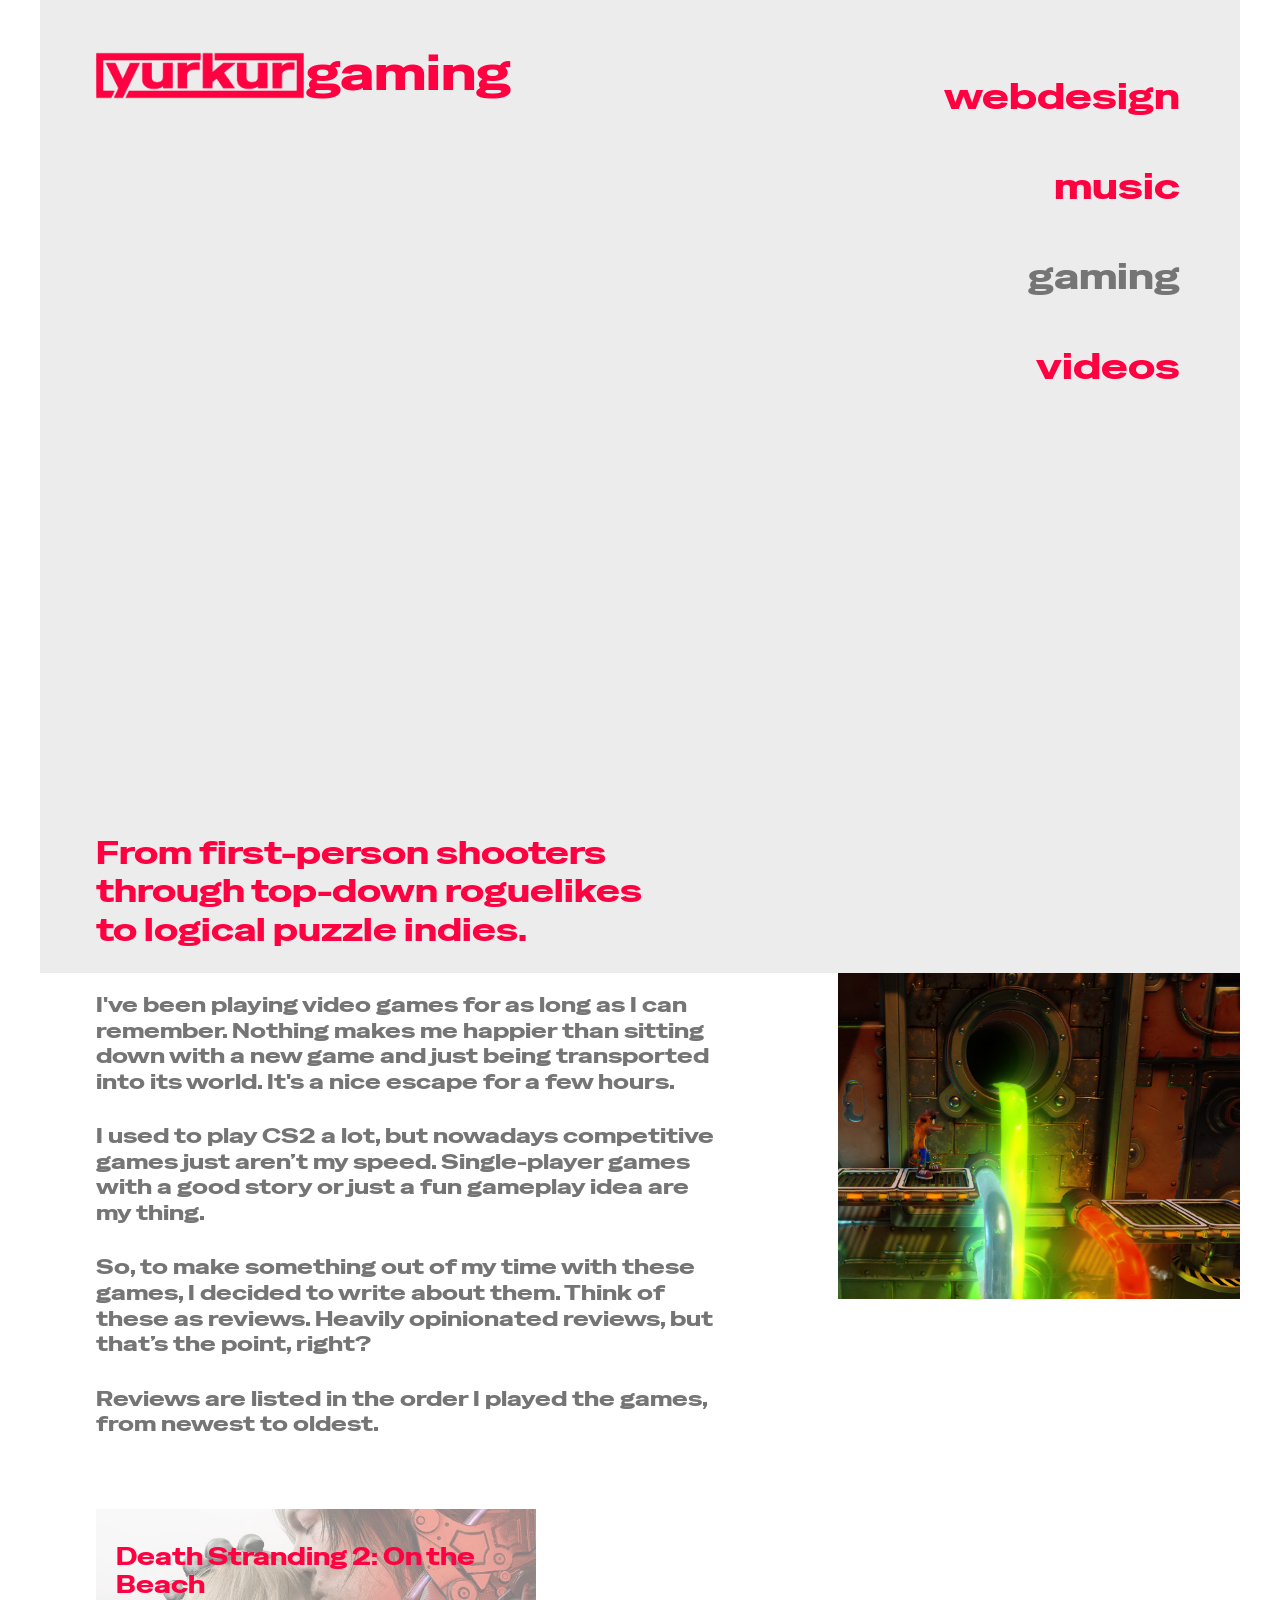
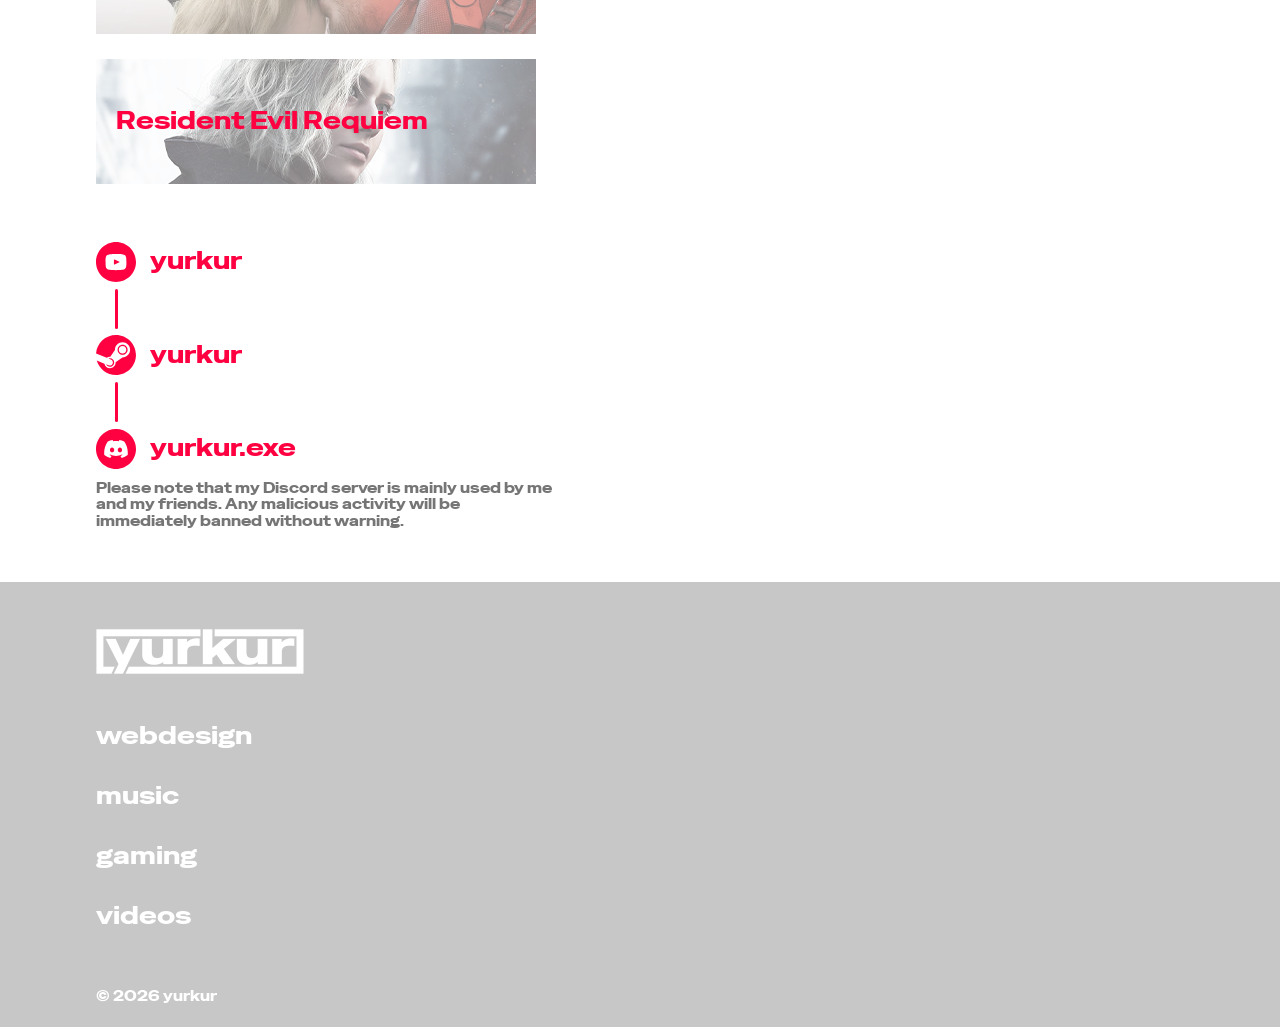
==== commit b40d8951: "Create CNAME" ====
--- a/gaming.html
+++ b/gaming.html
@@ -5,9 +5,12 @@
   <meta charset="utf-8">
   <meta name="viewport" content="width=device-width, initial-scale=1">
   <meta name="description" content="Game reviews and opinions by yurkur.">
-  <title>yurkur | Gaming</title>
+  <title>yurkur | gaming</title>
   <link rel="preload" href="assets/fonts/special-gothic-expanded-one.ttf" as="font" type="font/ttf" crossorigin>
   <link rel="stylesheet" href="styles.css">
+  <link rel="icon" type="image/png" sizes="16x16" href="/favicons/red-16.png">
+  <link rel="icon" type="image/png" sizes="32x32" href="/favicons/red-32.png">
+  <link rel="apple-touch-icon" sizes="180x180" href="/favicons/red-180.png">
   <script src="script.js" defer></script>
 </head>
 
@@ -92,11 +95,11 @@
     </div>
     <section class="links-section gaming-links" aria-label="Gaming profiles">
       <ul class="social-links">
+        <li><a href="https://www.youtube.com/@yurkur" target="_blank" rel="noopener noreferrer"
+            aria-label="YouTube: yurkur (opens in a new tab)"><span class="social-icon icon-youtube"
+              aria-hidden="true"></span><span>yurkur</span></a></li>
         <li><a href="https://steamcommunity.com/id/yurkur" target="_blank" rel="noopener noreferrer"
             aria-label="Steam: yurkur (opens in a new tab)"><span class="social-icon icon-steam"
-              aria-hidden="true"></span><span>yurkur</span></a></li>
-        <li><a href="https://www.youtube.com/@yurkur" target="_blank" rel="noopener noreferrer"
-            aria-label="YouTube: yurkur (opens in a new tab)"><span class="social-icon icon-youtube"
               aria-hidden="true"></span><span>yurkur</span></a></li>
         <li><a href="https://discord.com/users/459400616897413120" target="_blank" rel="noopener noreferrer"
             aria-label="Discord: yurkur.exe (opens in a new tab)"><span class="social-icon icon-discord"
--- a/styles.css
+++ b/styles.css
@@ -1208,6 +1208,11 @@
 }
 
 @media (max-width: 1023px) {
+
+    .menu-toggle:focus-visible {
+        outline: none;
+    }
+    
     .page-music .brand-page {
         transform: translateY(-2px);
     }
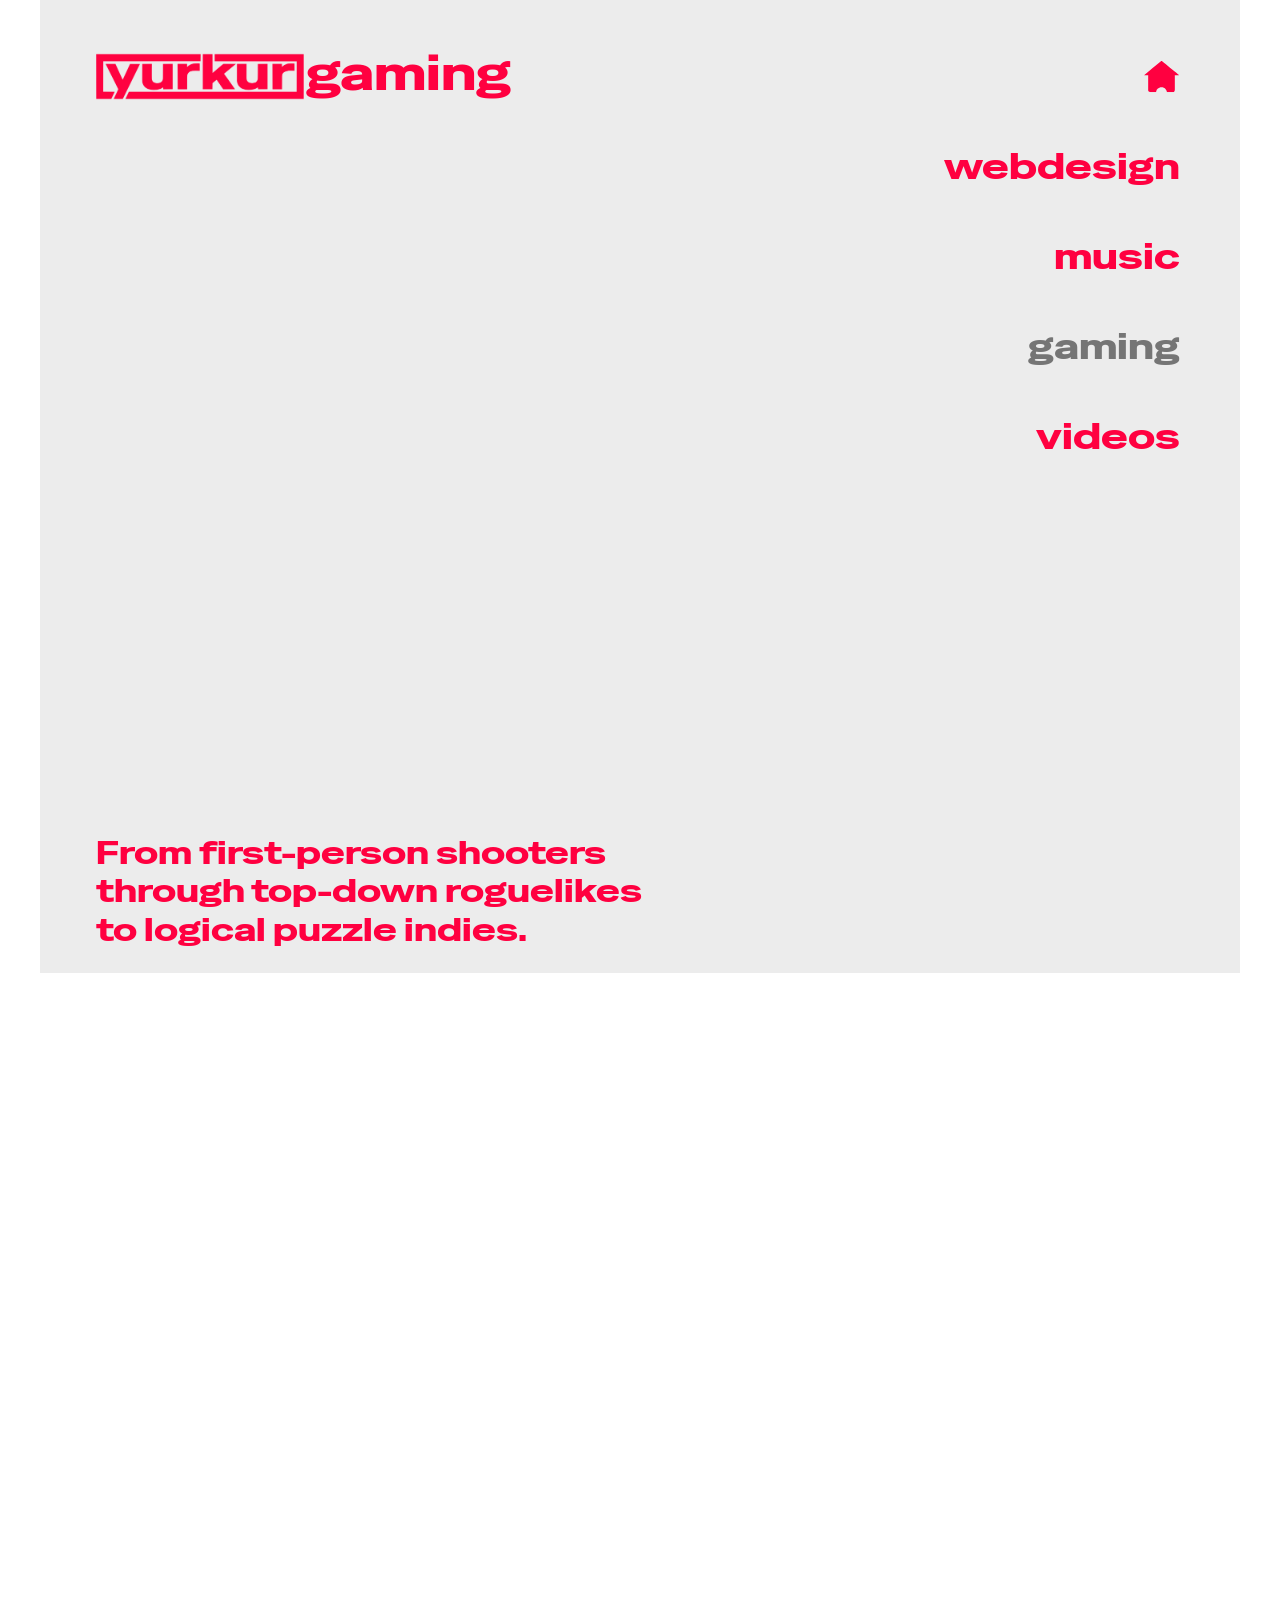
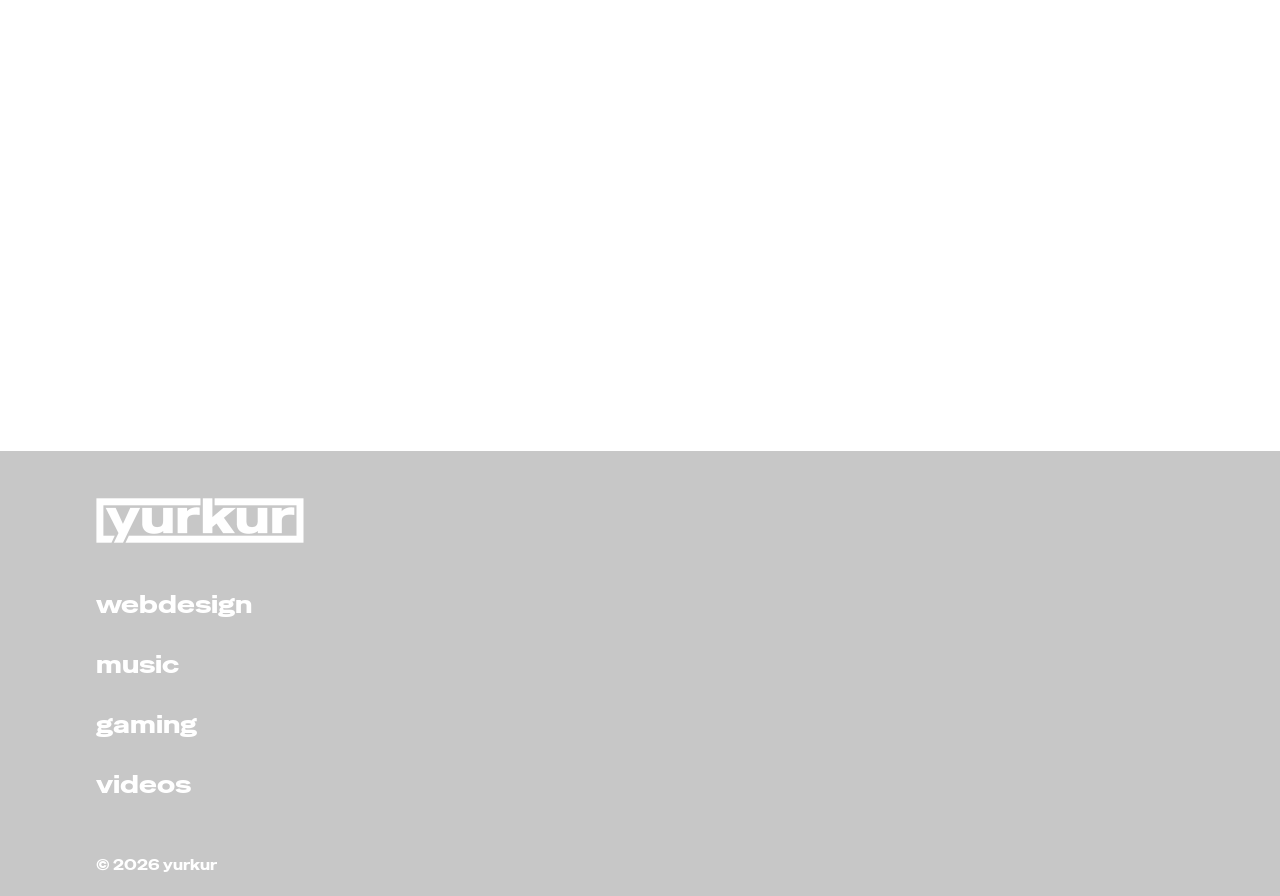
==== commit 447f1327: "Update 1.1.0 - Added loading screen - Added home page to navigation menu - Added progressive display" ====
--- a/gaming.html
+++ b/gaming.html
@@ -7,6 +7,7 @@
   <meta name="description" content="Game reviews and opinions by yurkur.">
   <title>yurkur | gaming</title>
   <link rel="preload" href="assets/fonts/special-gothic-expanded-one.ttf" as="font" type="font/ttf" crossorigin>
+  <script>document.documentElement.classList.add('page-loading');</script>
   <link rel="stylesheet" href="styles.css">
   <link rel="icon" type="image/png" sizes="16x16" href="/favicons/red-16.png">
   <link rel="icon" type="image/png" sizes="32x32" href="/favicons/red-32.png">
@@ -15,18 +16,21 @@
 </head>
 
 <body class="page-gaming" id="gaming">
+  <div class="page-loader" role="status" aria-label="Loading page">
+    <img src="assets/logo-red.webp" width="154" height="35" alt="yurkur" decoding="sync">
+  </div>
   <a class="skip-link" href="#main">Skip to content</a>
   <a class="brand" href="index.html" aria-label="yurkur — Home">
     <img src="assets/logo-red.webp" width="104" height="24" alt="yurkur">
     <span class="brand-page" aria-hidden="true">gaming</span>
   </a>
   <header class="header">
-    <div class="header-glass" aria-hidden="true"></div>
     <button class="menu-toggle" type="button" aria-label="Open navigation" aria-controls="navigation"
       aria-expanded="false" hidden>
       <span class="menu-icon icon-menu-arrow" aria-hidden="true"></span>
     </button>
     <nav class="desktop-nav" aria-label="Main desktop navigation">
+      <a href="index.html" class="nav-home" aria-label="Home"><span class="nav-home-icon" aria-hidden="true"></span></a>
       <a href="webdesign.html">webdesign</a>
       <a href="music.html">music</a>
       <a href="gaming.html" aria-current="page">gaming</a>
@@ -36,6 +40,8 @@
   <dialog class="menu" id="navigation" aria-label="Main navigation">
     <div class="menu-panel">
       <nav aria-label="Main">
+        <a href="index.html" class="nav-home" aria-label="Home"><span class="nav-home-icon"
+            aria-hidden="true"></span></a>
         <a href="webdesign.html">webdesign</a>
         <a href="music.html">music</a>
         <a href="gaming.html" aria-current="page">gaming</a>
@@ -56,18 +62,14 @@
           long as I can remember. Nothing makes
           me happier than sitting down with a
           new game and just being transported into
-          its world. It's a nice escape for a few hours.</p>
-        <p>I used to play CS2 a lot, but nowadays
-          competitive games just aren’t my speed.
-          Single-player games with a good story
-          or just a fun gameplay idea are my thing.</p>
+          its world. It's a fun escape for a few hours.</p>
+        <p>So, to make something out of my time
+          with these games, I decided to write
+          about them (to the best of my ability).
+          Think of these as opinion pieces on
+          gameplay aspects and curiosities.</p>
         <img class="intro-photo" src="assets/gaming-photo.webp" width="1200" height="973" alt="Crash Bandicoot"
           loading="lazy" decoding="async">
-        <p>So, to make something out of my time
-          with these games, I decided to write
-          about them. Think of these as reviews.
-          Heavily opinionated reviews, but that’s
-          the point, right?</p>
         <p>Reviews are listed in the order I played
           the games, from newest to oldest.</p>
       </div>
@@ -95,11 +97,11 @@
     </div>
     <section class="links-section gaming-links" aria-label="Gaming profiles">
       <ul class="social-links">
+        <li><a href="https://steamcommunity.com/id/yurkur" target="_blank" rel="noopener noreferrer"
+            aria-label="Steam: yurkur (opens in a new tab)"><span class="social-icon icon-steam"
+              aria-hidden="true"></span><span>yurkur</span></a></li>
         <li><a href="https://www.youtube.com/@yurkur" target="_blank" rel="noopener noreferrer"
             aria-label="YouTube: yurkur (opens in a new tab)"><span class="social-icon icon-youtube"
-              aria-hidden="true"></span><span>yurkur</span></a></li>
-        <li><a href="https://steamcommunity.com/id/yurkur" target="_blank" rel="noopener noreferrer"
-            aria-label="Steam: yurkur (opens in a new tab)"><span class="social-icon icon-steam"
               aria-hidden="true"></span><span>yurkur</span></a></li>
         <li><a href="https://discord.com/users/459400616897413120" target="_blank" rel="noopener noreferrer"
             aria-label="Discord: yurkur.exe (opens in a new tab)"><span class="social-icon icon-discord"
--- a/styles.css
+++ b/styles.css
@@ -90,11 +90,6 @@
     width: 104px;
 }
 
-.brand img {
-    display: block;
-    align-self: flex-start;
-}
-
 .header {
     position: sticky;
     top: 0;
@@ -102,16 +97,6 @@
     margin-bottom: calc(-1 * var(--header-height));
     z-index: 10;
     pointer-events: none;
-}
-
-.header-glass {
-    position: absolute;
-    inset: 0;
-    background: linear-gradient(to bottom, rgba(255, 255, 255, .85), rgba(255, 255, 255, .35) 65%, rgba(255, 255, 255, 0));
-    -webkit-backdrop-filter: blur(14px);
-    backdrop-filter: blur(14px);
-    -webkit-mask-image: linear-gradient(#000 0%, #000 20%, transparent 100%);
-    mask-image: linear-gradient(#000 0%, #000 20%, transparent 100%);
 }
 
 .menu-toggle {
@@ -146,6 +131,10 @@
     overflow: hidden;
 }
 
+.page-home .content-section {
+    background: transparent;
+}
+
 .background-video {
     position: absolute;
     inset: 0;
@@ -209,16 +198,6 @@
     gap: 30px;
 }
 
-.content-nav a,
-.footer-nav a {
-    transition: opacity .18s;
-}
-
-.content-nav a:hover,
-.footer-nav a:hover {
-    opacity: .65;
-}
-
 .links-section {
     padding: 26px var(--gutter);
     scroll-margin-top: 0;
@@ -275,15 +254,6 @@
     height: 40px;
     flex-shrink: 0;
     transition: transform .18s;
-}
-
-.social-links a:hover .social-icon {
-    transform: scale(1.07);
-}
-
-.social-links a:hover span {
-    text-decoration: underline;
-    text-underline-offset: 4px;
 }
 
 .disclaimer {
@@ -362,12 +332,9 @@
     font-size: clamp(14px, 4vw, 22px);
     overflow-wrap: anywhere;
     color: #757575;
-    transition: background .15s, color .15s;
-}
-
-.menu nav a[aria-current="page"],
-.menu nav a:hover,
-.menu nav a:focus-visible {
+}
+
+.menu nav a[aria-current="page"] {
     background-color: #FF7300;
     color: #fff;
 }
@@ -416,13 +383,27 @@
 }
 
 .social-icon,
-.menu-icon {
+.menu-icon,
+.nav-home-icon {
     display: block;
     background-color: currentColor;
     -webkit-mask: var(--icon-image) center / contain no-repeat;
     mask: var(--icon-image) center / contain no-repeat;
 }
 
+.menu .nav-home {
+    display: flex;
+    align-items: center;
+}
+
+.nav-home-icon {
+    --icon-image: url("assets/home-icon.svg");
+    display: inline-block;
+    width: calc(1.2em * 487 / 439);
+    height: 1.2em;
+    vertical-align: -.12em;
+}
+
 .menu-toggle {
     color: var(--orange);
 }
@@ -472,6 +453,10 @@
     --icon-image: url("assets/menu-arrow.svg");
 }
 
+:is(.menu) a[href$="index.html"] {
+    --nav-hover: #FF7300;
+}
+
 :is(.menu) a[href="music.html"] {
     --nav-hover: #00FF80;
 }
@@ -486,12 +471,6 @@
 
 :is(.menu) a[href="videos.html"] {
     --nav-hover: #B700FF;
-}
-
-.menu nav a:hover,
-.menu nav a:focus-visible {
-    background-color: var(--nav-hover, var(--orange));
-    color: #fff;
 }
 
 .page-music {
@@ -556,12 +535,6 @@
 
 .page-music .music-inline-link {
     color: var(--orange);
-    transition: color .2s ease;
-}
-
-.page-music .music-inline-link:hover,
-.page-music .music-inline-link:focus-visible {
-    color: #757575;
 }
 
 .page-music .music-intro-links {
@@ -661,12 +634,6 @@
     color: #fff;
 }
 
-.page-music .menu nav a:hover,
-.page-music .menu nav a:focus-visible {
-    background-color: var(--nav-hover, var(--orange));
-    color: #fff;
-}
-
 .page-music .footer,
 .page-webdesign .footer,
 .page-gaming .footer,
@@ -688,44 +655,6 @@
     display: block;
 }
 
-.page-webdesign .footer>a img,
-.page-gaming .footer>a img,
-.page-videos .footer>a img {
-    transition: opacity .2s ease;
-}
-
-.page-webdesign .footer>a::after,
-.page-gaming .footer>a::after,
-.page-videos .footer>a::after {
-    content: "";
-    position: absolute;
-    inset: 0;
-    background: var(--orange);
-    -webkit-mask: url("assets/logo-white.webp") center / contain no-repeat;
-    mask: url("assets/logo-white.webp") center / contain no-repeat;
-    opacity: 0;
-    pointer-events: none;
-    transition: opacity .2s ease;
-}
-
-.page-webdesign .footer>a:hover img,
-.page-webdesign .footer>a:focus-visible img,
-.page-gaming .footer>a:hover img,
-.page-gaming .footer>a:focus-visible img,
-.page-videos .footer>a:hover img,
-.page-videos .footer>a:focus-visible img {
-    opacity: 0;
-}
-
-.page-webdesign .footer>a:hover::after,
-.page-webdesign .footer>a:focus-visible::after,
-.page-gaming .footer>a:hover::after,
-.page-gaming .footer>a:focus-visible::after,
-.page-videos .footer>a:hover::after,
-.page-videos .footer>a:focus-visible::after {
-    opacity: 1;
-}
-
 .page-music .footer-nav {
     margin-top: 6px;
     gap: 0;
@@ -752,11 +681,6 @@
 
 .page-webdesign .webdesign-inline-link {
     color: var(--orange);
-}
-
-.page-webdesign a.webdesign-inline-link:hover,
-.page-webdesign a.webdesign-inline-link:focus-visible {
-    color: #757575;
 }
 
 .page-webdesign .portfolio-section {
@@ -830,31 +754,6 @@
 
 .page-webdesign .footer-nav a {
     color: #fff;
-}
-
-.page-webdesign .footer-nav a:hover,
-.page-webdesign .footer-nav a:focus-visible,
-.page-gaming .footer-nav a:hover,
-.page-gaming .footer-nav a:focus-visible,
-.page-videos .footer-nav a:hover,
-.page-videos .footer-nav a:focus-visible {
-    color: var(--orange);
-    opacity: 1;
-}
-
-.page-webdesign .webdesign-inline-link,
-.page-webdesign .social-links a,
-.page-webdesign .footer-nav a {
-    transition: color .2s ease, opacity .2s ease;
-}
-
-.page-webdesign .social-links .social-icon {
-    transition: background-color .2s ease, transform .2s ease;
-}
-
-.page-gaming .social-links a,
-.page-videos .social-links a {
-    transition: color .2s ease;
 }
 
 .page-gaming .social-links .social-icon,
@@ -985,7 +884,6 @@
 .page-gaming .footer-nav a,
 .page-videos .footer-nav a {
     color: #fff;
-    transition: color .2s ease;
 }
 
 .page-review .review-layout {
@@ -1087,7 +985,6 @@
     display: inline-flex;
     align-items: center;
     min-height: 44px;
-    transition: color .2s ease;
 }
 
 .page-review .review-pagination a[aria-disabled="true"] {
@@ -1168,15 +1065,6 @@
     transition: color .2s ease;
 }
 
-.page-review .review-back-link:hover,
-.page-review .review-back-link:focus-visible,
-.page-review .review-hero__back:hover,
-.page-review .review-hero__back:focus-visible,
-.page-review .review-pagination a[href]:hover,
-.page-review .review-pagination a[href]:focus-visible {
-    color: #757575;
-}
-
 .page-review .review-pagination [hidden] {
     display: none;
 }
@@ -1208,11 +1096,15 @@
 }
 
 @media (max-width: 1023px) {
-
-    .menu-toggle:focus-visible {
-        outline: none;
-    }
-    
+    .page-home .content-section::before {
+        content: none;
+    }
+
+    .page-home .content-section .content-nav {
+        position: relative;
+        z-index: 1;
+    }
+
     .page-music .brand-page {
         transform: translateY(-2px);
     }
@@ -1267,6 +1159,27 @@
 }
 
 @media (min-width: 1024px) {
+    .footer-nav {
+        align-items: flex-start;
+    }
+
+    .desktop-nav .nav-home {
+        display: flex;
+        justify-content: flex-end;
+        align-items: flex-start;
+        height: calc(2.5em - 20px);
+    }
+
+    .desktop-nav .nav-home-icon {
+        width: calc(32px * 487 / 439);
+        height: 32px;
+        transform: translateY(8.5px);
+    }
+
+    .page-home .desktop-nav .nav-home-icon {
+        transform: translateY(7.5px);
+    }
+
     .page-home .brand,
     .page-music .brand {
         top: 52px;
@@ -1324,28 +1237,8 @@
         pointer-events: auto;
     }
 
-    .page-home .desktop-nav a,
-    .page-music .desktop-nav a,
-    .page-webdesign .desktop-nav a,
-    .page-gaming .desktop-nav a,
-    .page-videos .desktop-nav a {
-        transition: color .2s ease;
-    }
-
-    .page-music .desktop-nav a:hover,
-    .page-music .desktop-nav a:focus-visible {
-        color: var(--nav-hover, #757575);
-        opacity: 1;
-    }
-
-    .page-webdesign .desktop-nav a:hover,
-    .page-webdesign .desktop-nav a:focus-visible,
     .page-webdesign .desktop-nav a[aria-current="page"],
-    .page-gaming .desktop-nav a:hover,
-    .page-gaming .desktop-nav a:focus-visible,
     .page-gaming .desktop-nav a[aria-current="page"],
-    .page-videos .desktop-nav a:hover,
-    .page-videos .desktop-nav a:focus-visible,
     .page-videos .desktop-nav a[aria-current="page"] {
         color: #757575;
         opacity: 1;
@@ -1518,51 +1411,8 @@
         font-size: 24px;
     }
 
-    .page-home .social-links a,
-    .page-music .social-links a {
-        transition: color .2s ease;
-    }
-
-    .page-home .social-links .social-icon,
-    .page-music .social-links .social-icon {
-        transition: background-color .2s ease;
-    }
-
-    .page-home .social-links a:hover .social-icon,
-    .page-home .social-links a:focus-visible .social-icon,
-    .page-music .social-links a:hover .social-icon,
-    .page-music .social-links a:focus-visible .social-icon,
-    .page-webdesign .social-links a:hover .social-icon,
-    .page-webdesign .social-links a:focus-visible .social-icon,
-    .page-gaming .social-links a:hover .social-icon,
-    .page-gaming .social-links a:focus-visible .social-icon,
-    .page-videos .social-links a:hover .social-icon,
-    .page-videos .social-links a:focus-visible .social-icon {
-        transform: none;
-        background-color: currentColor;
-    }
-
-    .page-home .social-links a:hover span,
-    .page-music .social-links a:hover span,
-    .page-webdesign .social-links a:hover span,
-    .page-gaming .social-links a:hover span,
-    .page-videos .social-links a:hover span {
-        text-decoration: none;
-    }
-
     .page-music .social-links {
         font-size: 24px;
-    }
-
-    .page-music .social-links a:hover,
-    .page-music .social-links a:focus-visible,
-    .page-webdesign .social-links a:hover,
-    .page-webdesign .social-links a:focus-visible,
-    .page-gaming .social-links a:hover,
-    .page-gaming .social-links a:focus-visible,
-    .page-videos .social-links a:hover,
-    .page-videos .social-links a:focus-visible {
-        color: #757575;
     }
 
     .page-home .disclaimer {
@@ -1592,21 +1442,6 @@
         grid-area: 1 / 1;
         width: 208px;
         height: 47px;
-        transition: opacity .2s ease;
-    }
-
-    .page-home .footer>a:hover .footer-logo-default,
-    .page-home .footer>a:focus-visible .footer-logo-default,
-    .page-music .footer>a:hover .footer-logo-default,
-    .page-music .footer>a:focus-visible .footer-logo-default {
-        opacity: 1;
-    }
-
-    .page-home .footer>a:hover .footer-logo-hover,
-    .page-home .footer>a:focus-visible .footer-logo-hover,
-    .page-music .footer>a:hover .footer-logo-hover,
-    .page-music .footer>a:focus-visible .footer-logo-hover {
-        opacity: 0;
     }
 
     .page-home .footer small,
@@ -1661,24 +1496,6 @@
         line-height: 2.5;
     }
 
-    .page-home .footer-nav a {
-        transition: color .2s ease;
-    }
-
-    .page-home .desktop-nav a:hover,
-    .page-home .desktop-nav a:focus-visible,
-    .page-home .social-links a:hover,
-    .page-home .social-links a:focus-visible {
-        color: #757575;
-        opacity: 1;
-    }
-
-    .page-home .footer-nav a:hover,
-    .page-home .footer-nav a:focus-visible {
-        color: #ff7300;
-        opacity: 1;
-    }
-
     .page-music .brand-page {
         font-size: 49px;
     }
@@ -1781,13 +1598,6 @@
     .page-music .footer-nav a,
     .page-music .footer-nav [aria-current="page"] {
         color: #fff;
-        transition: color .2s ease;
-    }
-
-    .page-music .footer-nav a:hover,
-    .page-music .footer-nav a:focus-visible {
-        color: var(--orange);
-        opacity: 1;
     }
 
     .page-music .brand-page {
@@ -1823,14 +1633,8 @@
         font-size: 24px;
     }
 
-    .header-glass {
-        display: none;
-    }
-
-    .page-gaming .header-glass,
     .page-gaming .menu-toggle,
     .page-gaming .menu,
-    .page-videos .header-glass,
     .page-videos .menu-toggle,
     .page-videos .menu {
         display: none;
@@ -2092,6 +1896,11 @@
         padding-right: calc(min(33.5%, 402px) + var(--desktop-right-inset));
     }
 
+    .page-music .biography--with-photo {
+        grid-column: 1 / -1;
+        padding-right: min(33.5%, 402px);
+    }
+
     .biography--with-photo .intro-photo {
         position: absolute;
         top: 0;
@@ -2100,12 +1909,16 @@
         margin: 0;
     }
 
-    .biography--with-photo .intro-photo + p {
+    .biography--with-photo .intro-photo+p {
         margin-top: 28.8px;
     }
 
     .page-videos .biography--with-photo {
         min-height: calc(min(33.5vw - 21.44px, 402px) * 973 / 1200);
+    }
+
+    .desktop-nav .nav-home>.color-wipe__base {
+        height: 100%;
     }
 }
 
@@ -2148,3 +1961,228 @@
         transform: none;
     }
 }
+
+html {
+    transition: opacity .2s ease;
+}
+
+html.page-leaving {
+    opacity: 0;
+    pointer-events: none;
+}
+
+.page-loader {
+    display: grid;
+    position: fixed;
+    inset: 0;
+    z-index: 1000;
+    place-items: center;
+    background: #fff;
+    opacity: 0;
+    visibility: hidden;
+    transition: opacity .35s ease, visibility .35s ease;
+}
+
+.page-loading .page-loader {
+    opacity: 1;
+    visibility: visible;
+}
+
+.page-loader img {
+    width: 154px;
+    height: auto;
+    filter: grayscale(1) brightness(0);
+    opacity: .2;
+    animation: loading-pulse 1.6s ease-in-out infinite;
+}
+
+.scroll-reveal {
+    opacity: 0;
+    scale: .98;
+    transition: opacity 1s ease, scale 1.1s ease;
+}
+
+.page-loading .scroll-reveal,
+.reveal-initializing .scroll-reveal {
+    transition: none;
+}
+
+.scroll-reveal.is-revealed {
+    opacity: 1;
+    scale: 1;
+}
+
+@keyframes loading-pulse {
+
+    0%,
+    100% {
+        opacity: .12;
+    }
+
+    50% {
+        opacity: .32;
+    }
+}
+
+@media (prefers-reduced-motion: reduce) {
+    .page-loader img {
+        animation: none;
+        opacity: .22;
+    }
+
+    .scroll-reveal {
+        opacity: 1;
+        scale: 1;
+        transition: none;
+    }
+}
+
+
+.color-wipe {
+    --wipe-base: var(--orange);
+    --wipe-color: #757575;
+    color: var(--wipe-base) !important;
+    background-color: var(--wipe-background, transparent) !important;
+    opacity: 1 !important;
+    transition: none !important;
+}
+
+.color-wipe--relative {
+    position: relative;
+}
+
+.color-wipe--inline {
+    display: inline-block;
+}
+
+.color-wipe__base {
+    display: inherit;
+    flex-direction: inherit;
+    align-items: inherit;
+    justify-content: inherit;
+    gap: inherit;
+    min-height: inherit;
+    clip-path: inset(0);
+    transition: clip-path .24s cubic-bezier(.2, .7, .3, 1);
+}
+
+.color-wipe:is(:hover, :focus-visible)>.color-wipe__base {
+    clip-path: inset(0 0 0 100%);
+}
+
+.color-wipe__overlay {
+    position: absolute;
+    inset: 0;
+    z-index: 1;
+    display: inherit;
+    flex-direction: inherit;
+    align-items: inherit;
+    justify-content: inherit;
+    gap: inherit;
+    padding: inherit;
+    border-radius: inherit;
+    color: var(--wipe-color);
+    background-color: var(--wipe-overlay-background, transparent);
+    font: inherit;
+    line-height: inherit;
+    white-space: inherit;
+    clip-path: inset(0 100% 0 0);
+    pointer-events: none;
+    user-select: none;
+    transition: clip-path .24s cubic-bezier(.2, .7, .3, 1);
+}
+
+.color-wipe:is(:hover, :focus-visible)>.color-wipe__overlay {
+    clip-path: inset(0);
+}
+
+.menu nav .color-wipe {
+    --wipe-base: #757575;
+    --wipe-color: #fff;
+    --wipe-overlay-background: var(--nav-hover, var(--orange));
+}
+
+.menu nav .color-wipe[aria-current="page"] {
+    --wipe-base: #fff;
+    --wipe-background: var(--orange);
+}
+
+.desktop-nav .color-wipe[aria-current="page"] {
+    --wipe-base: #757575;
+}
+
+.social-links .color-wipe .social-icon {
+    background-color: currentColor;
+    transform: none;
+    transition: none;
+}
+
+.footer .color-wipe {
+    --wipe-base: #fff;
+    --wipe-color: var(--orange);
+}
+
+.color-wipe--logo>.color-wipe__base>img {
+    opacity: 1 !important;
+    transition: none !important;
+}
+
+.color-wipe--logo>.color-wipe__base>.footer-logo-default {
+    opacity: 0 !important;
+}
+
+.color-wipe--logo>.color-wipe__overlay {
+    padding: 0;
+    background: var(--wipe-color);
+    -webkit-mask: url("assets/logo-white.webp") center / contain no-repeat;
+    mask: url("assets/logo-white.webp") center / contain no-repeat;
+}
+
+@media (max-width: 1023px) {
+    .scroll-reveal {
+        opacity: 1;
+        scale: 1;
+        transition: none;
+    }
+
+    .footer-nav .color-wipe[aria-current="page"] {
+        --wipe-base: var(--orange);
+    }
+}
+
+@media (prefers-reduced-motion: reduce) {
+
+    .color-wipe__base,
+    .color-wipe__overlay {
+        transition: none;
+    }
+}
+@media (max-width: 1023px) {
+    .footer,
+    .page-music .footer,
+    .page-webdesign .footer,
+    .page-gaming .footer,
+    .page-videos .footer {
+        min-height: 0;
+        padding: 29px var(--gutter);
+        flex-direction: row;
+        align-items: center;
+        justify-content: space-between;
+        gap: 16px;
+    }
+
+    .footer-nav {
+        display: none;
+    }
+
+    .footer small,
+    .page-music .footer small,
+    .page-webdesign .footer small,
+    .page-gaming .footer small,
+    .page-videos .footer small {
+        margin: 0;
+        padding: 0;
+        text-align: right;
+        white-space: nowrap;
+    }
+}
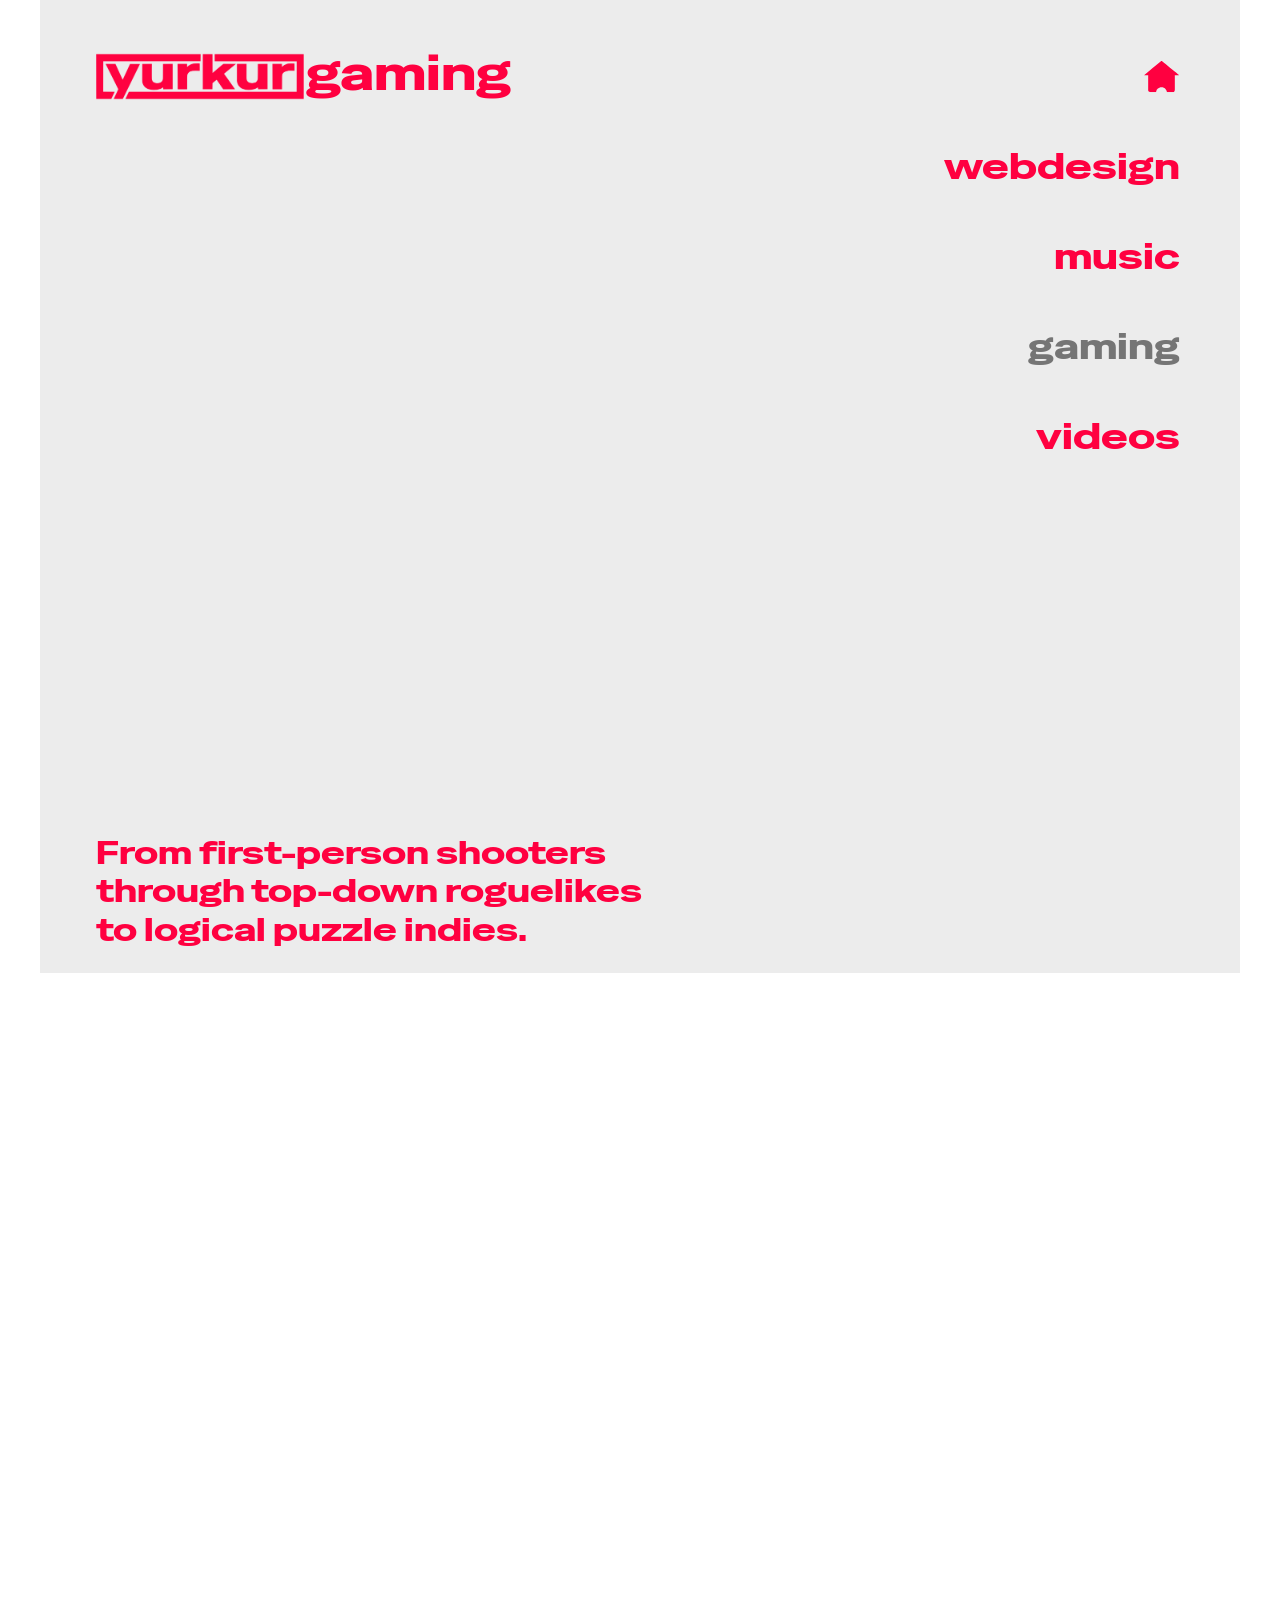
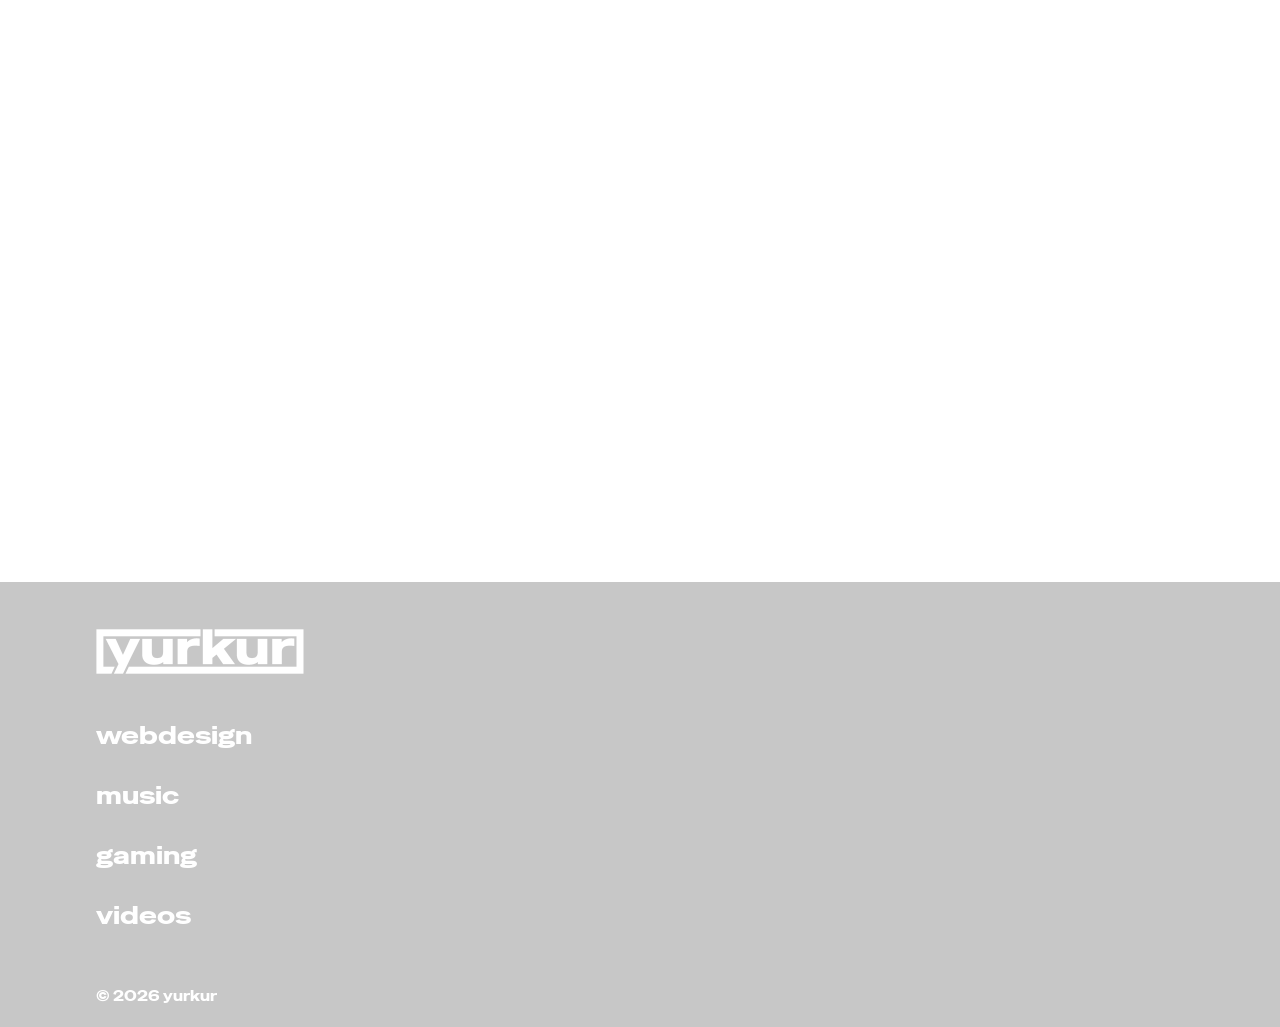
==== commit 86ef37cf: "Update 1.1.0 - Added loading screen - Added home page to navigation menu - Added progressive display" ====
--- a/gaming.html
+++ b/gaming.html
@@ -62,14 +62,18 @@
           long as I can remember. Nothing makes
           me happier than sitting down with a
           new game and just being transported into
-          its world. It's a fun escape for a few hours.</p>
+          its world. It's a nice escape for a few hours.</p>
+        <p>I used to play CS2 a lot, but nowadays
+          competitive games just aren’t my speed.
+          Single-player games with a good story
+          or just a fun gameplay idea are my thing.</p>
+        <img class="intro-photo" src="assets/gaming-photo.webp" width="1200" height="973" alt="Crash Bandicoot"
+          loading="lazy" decoding="async">
         <p>So, to make something out of my time
           with these games, I decided to write
-          about them (to the best of my ability).
-          Think of these as opinion pieces on
-          gameplay aspects and curiosities.</p>
-        <img class="intro-photo" src="assets/gaming-photo.webp" width="1200" height="973" alt="Crash Bandicoot"
-          loading="lazy" decoding="async">
+          about them. Think of these as reviews.
+          Heavily opinionated reviews, but that’s
+          the point, right?</p>
         <p>Reviews are listed in the order I played
           the games, from newest to oldest.</p>
       </div>
--- a/styles.css
+++ b/styles.css
@@ -129,10 +129,6 @@
     isolation: isolate;
     background: #ececec;
     overflow: hidden;
-}
-
-.page-home .content-section {
-    background: transparent;
 }
 
 .background-video {
@@ -1097,7 +1093,12 @@
 
 @media (max-width: 1023px) {
     .page-home .content-section::before {
-        content: none;
+        content: "";
+        position: absolute;
+        inset: 0;
+        z-index: 0;
+        background: rgba(255, 255, 255, .5);
+        pointer-events: none;
     }
 
     .page-home .content-section .content-nav {
@@ -1894,11 +1895,6 @@
     .biography.biography--with-photo {
         position: relative;
         padding-right: calc(min(33.5%, 402px) + var(--desktop-right-inset));
-    }
-
-    .page-music .biography--with-photo {
-        grid-column: 1 / -1;
-        padding-right: min(33.5%, 402px);
     }
 
     .biography--with-photo .intro-photo {
@@ -2156,33 +2152,4 @@
     .color-wipe__overlay {
         transition: none;
     }
-}
-@media (max-width: 1023px) {
-    .footer,
-    .page-music .footer,
-    .page-webdesign .footer,
-    .page-gaming .footer,
-    .page-videos .footer {
-        min-height: 0;
-        padding: 29px var(--gutter);
-        flex-direction: row;
-        align-items: center;
-        justify-content: space-between;
-        gap: 16px;
-    }
-
-    .footer-nav {
-        display: none;
-    }
-
-    .footer small,
-    .page-music .footer small,
-    .page-webdesign .footer small,
-    .page-gaming .footer small,
-    .page-videos .footer small {
-        margin: 0;
-        padding: 0;
-        text-align: right;
-        white-space: nowrap;
-    }
-}
+}
